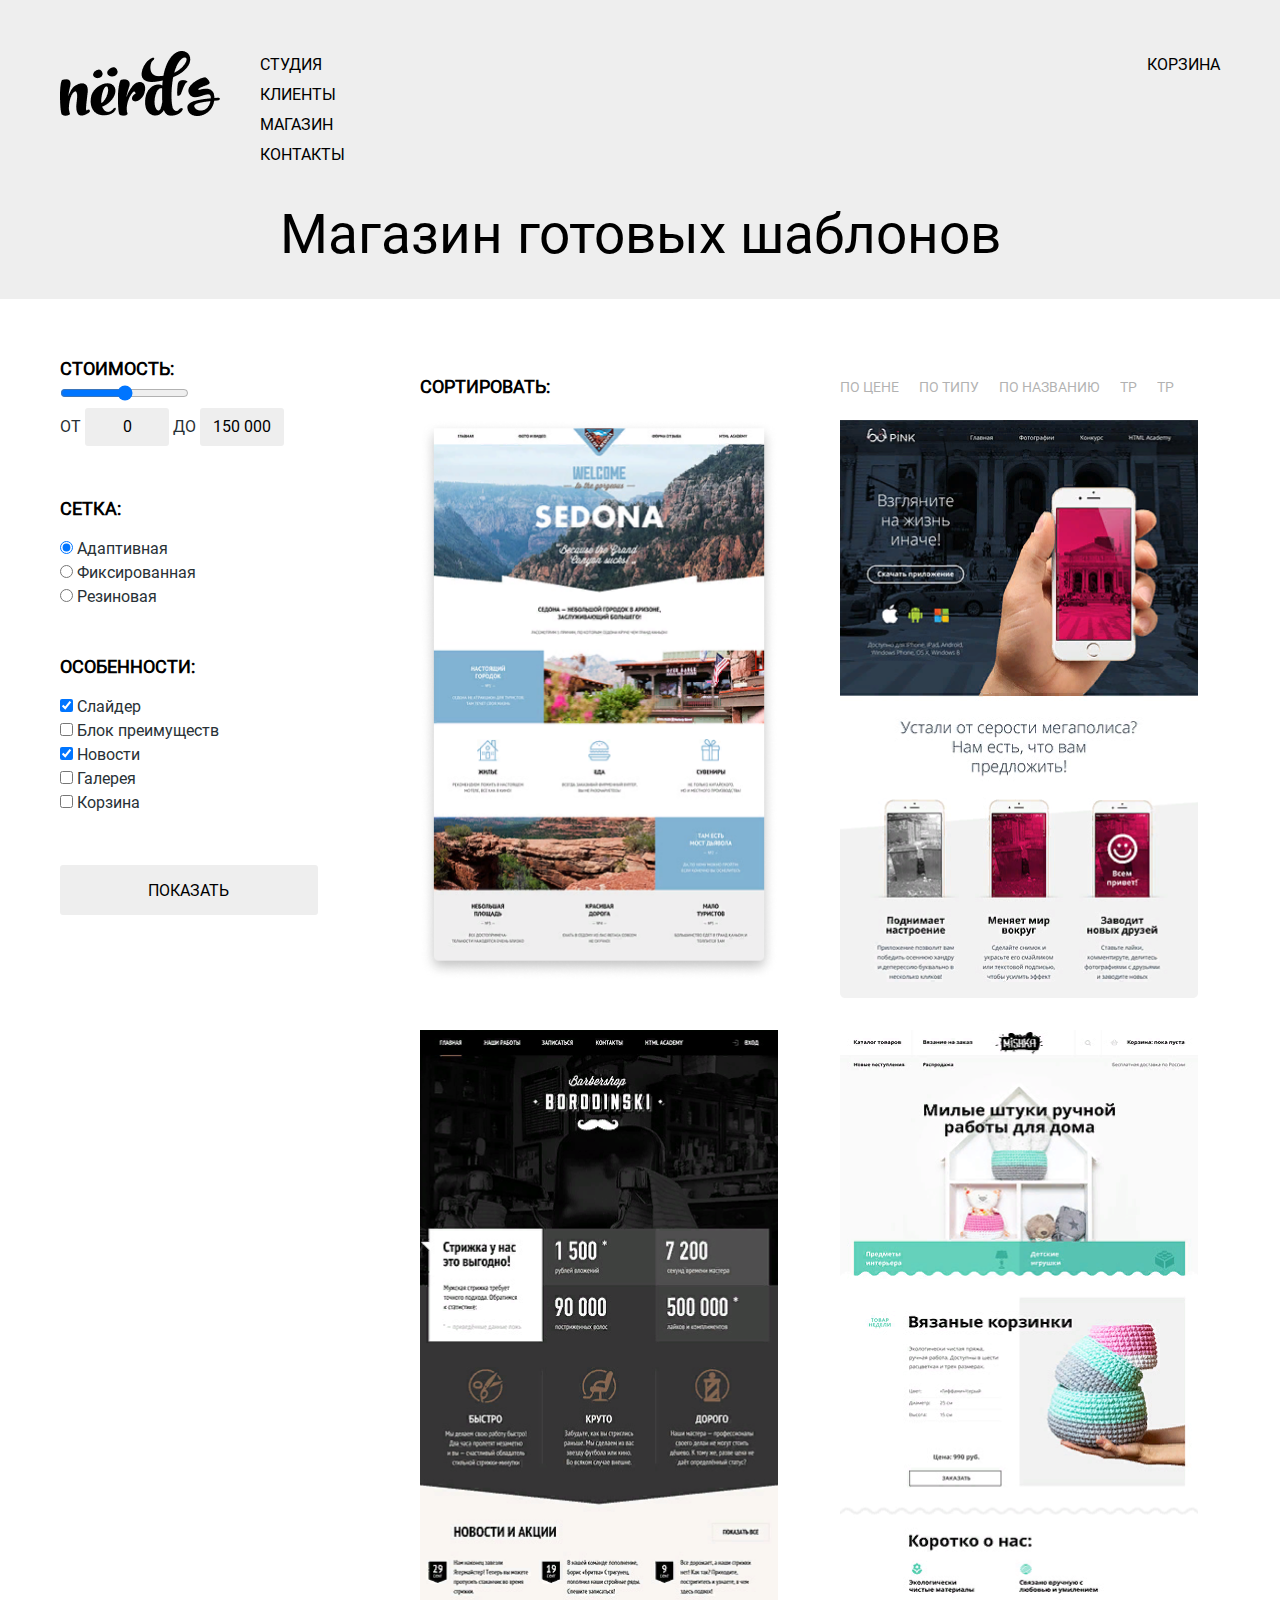
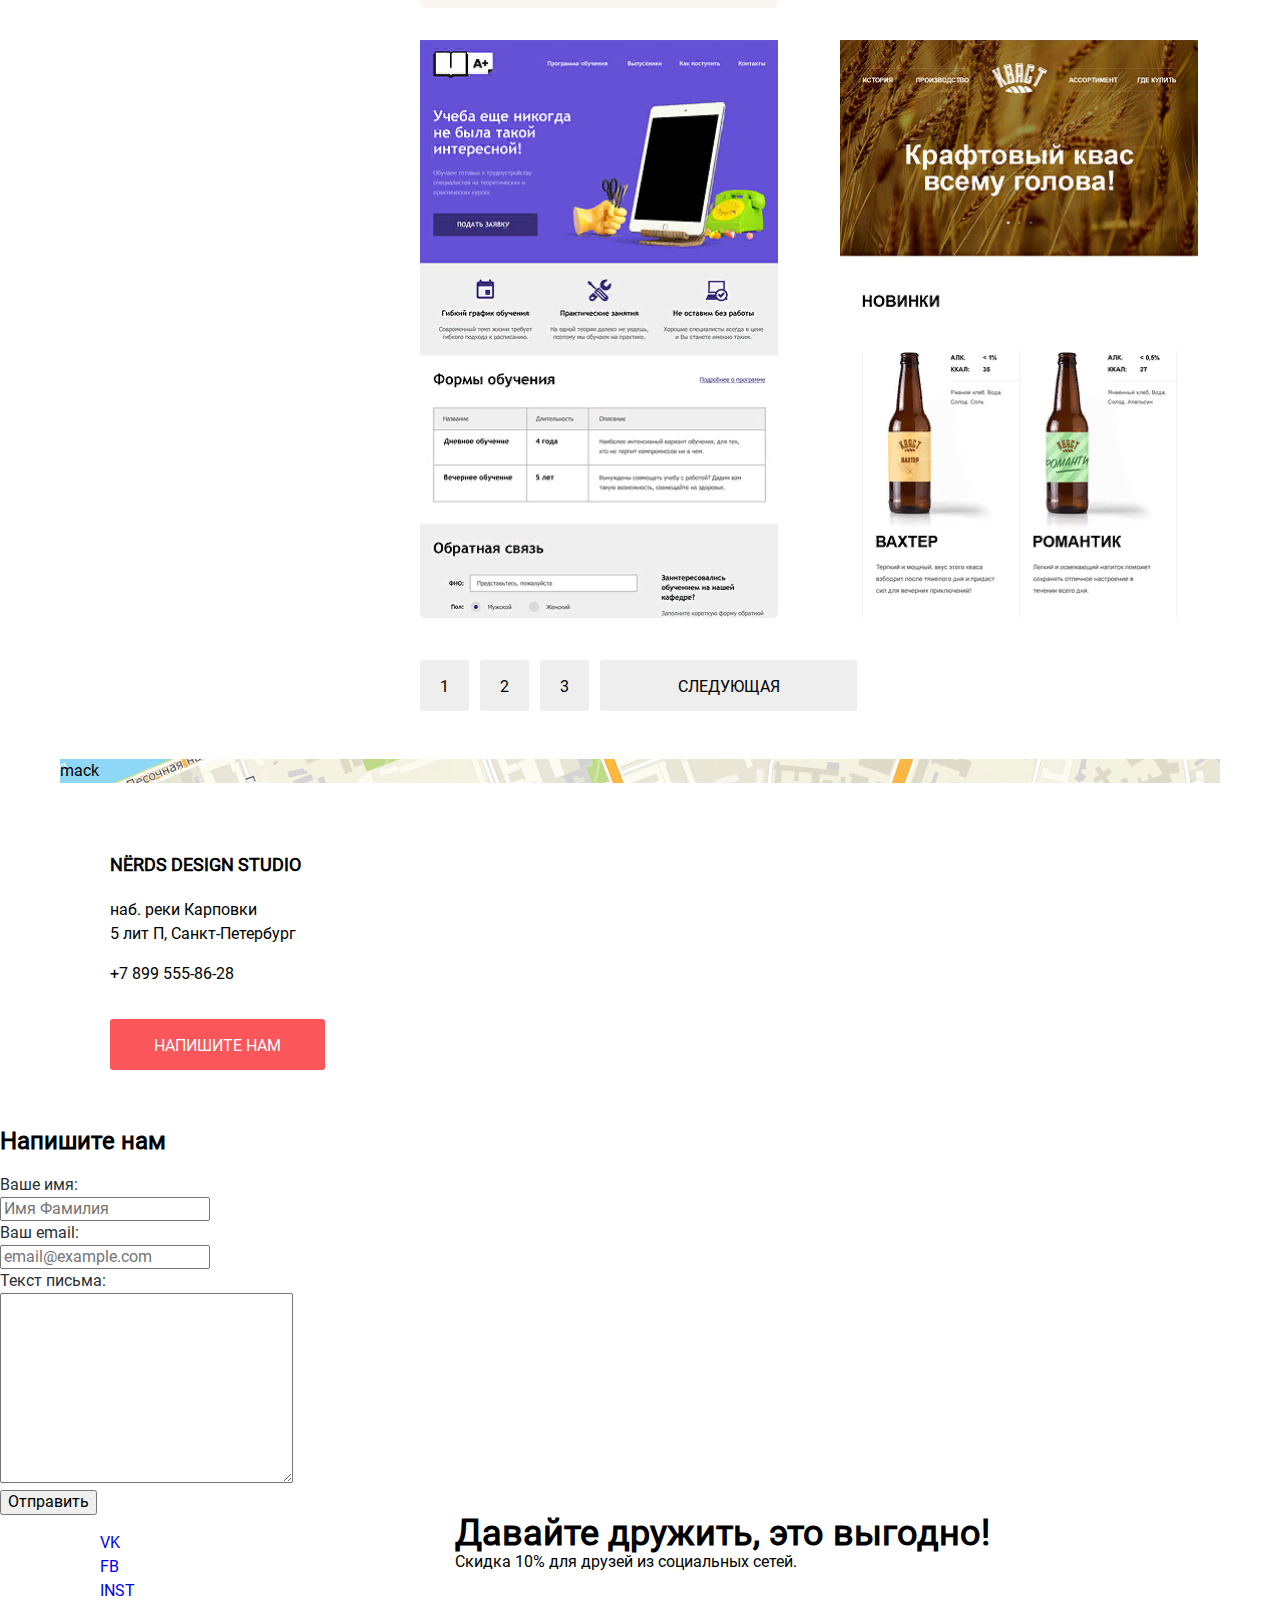
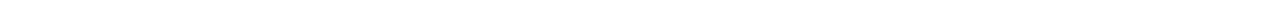
==== catalog.html @ 6ea9ccce "add grid layout" ====
<!DOCTYPE html>
<html lang="en">
<head>
    <meta charset="UTF-8">
    <link rel="shortcut icon" href="favicon.ico" type="image/x-icon">
    <meta http-equiv="X-UA-Compatible" content="IE=edge">
    <meta name="viewport" content="width=device-width, initial-scale=1.0">
    <link rel="stylesheet" href="normalize.css">
    <link rel="stylesheet" href="style.css">
    <title>Магазин готовых шаблонов</title>
</head>

<body>
  <header class="main-header">
    <div class="main-navigation-wrapper">
      <nav class="main-navigation">
        <div class="main-header-logo">
          <a href="#">
            <img src="img/main-logo.png" width="160" height="65" alt="Главный логотип">
          </a>
        </div>

        <ul class="site-navigation">
          <li><a href="#">Студия</a></li>
          <li><a href="#">Клиенты</a></li>
          <li><a href="catalog.html">Магазин</a></li>
          <li><a href="#">Контакты</a></li>
        </ul>
        <div class="cart">
          <a href="#">Корзина</a>
        </div>
      </nav>
    </div>
    <div class="page-header container">
      <h1>Магазин готовых шаблонов</h1>
    </div>
  </header>

  <main class="container">
    <div class="inner-page">
    <form class="main-filter" action="https://echo.htmlacademy.ru" method="post">
      <fieldset class="price-filter">
        <legend class="price-filter-header">Стоимость:</legend>
        <input type="range" name="price"
         min="0" max="150000"><br>
        <label class="min-price" for="min_price">
          От <input type="text" name="min_price" id="min_price" value="0">
        </label>
        <label class="max-price" for="max_price">
          До <input type="text" name="max_price" id="max_price" value="150 000">
        </label>
      </fieldset>

      <fieldset class="grid-filter">
        <legend>Сетка:</legend>
        <ul class="grid-list">
          <li class="grid-item">
            <label for="adaptive">
              <input type="radio" name="grid" id="adaptive" value="adaptive" checked>
              Адаптивная
            </label>
          </li>
          <li class="grid-item">
            <label for="fix">
              <input type="radio" name="grid" id="fix" value="fix">
              Фиксированная
            </label>
          </li>
          <li class="grid-item">
            <label for="response">
              <input type="radio" name="grid" id="response" value="response">
              Резиновая
            </label>
          </li>
        </ul>
      </fieldset>

      <fieldset class="features-filter">
        <legend>Особенности:</legend>
       <ul class="features-list">
          <li class="features-item">
            <label for="slider">
              <input type="checkbox" name="slider" id="slider" value="slider" checked>
              Слайдер
            </label>
          </li>
          <li class="features-item">
            <label for="preferences">
              <input type="checkbox" name="preferences" id="preferences" value="preferences">
              Блок преимуществ
            </label>
          </li>
          <li class="features-item">
            <label for="news">
              <input type="checkbox" name="news" id="news" value="news" checked>
              Новости
            </label>
          </li>
          <li class="features-item">
            <label for="gallery">
              <input type="checkbox" name="gallery" id="gallery" value="gallery">
              Галерея
            </label>
          </li>
          <li class="features-item">
            <label for="trash">
              <input type="checkbox" name="trash" id="trash" value="trash">
              Корзина
            </label>
          </li>
        </ul>
      </fieldset>
      <input  class="button button-grey submit" type="submit" value="Показать">
    </form>

    <section class="products">
      <h2 style="display: none;">Товары</h2>
      <div class="products-grid">
      <p class="products-sort-header">Сортировать:</p>
      <ul class="products-sort-list">
        <li class="products-sort-item">
          <a href="#">По цене</a>
        </li>
        <li class="products-sort-item">
          <a href="#">По типу</a>
        </li>
        <li class="products-sort-item">
          <a href="#">По названию</a>
        </li>
        <li class="products-sort-item">
          <a href="#">тр</a>
        </li>
        <li class="products-sort-item">
          <a href="#">тр</a>
        </li>
      </ul>
      </div>
      <ul class="products-list">
        <li class="products-item">
          <div class="modal-window">
            <a class="products-item-header" href="#">
              <h3>Sedona</h3>
            </a>
            <p class="products-item-description">Информационный сайт для туристов</p>
            <a class="button button-red button-buy" href="#">9 900 Р</a>
          </div>
          <img src="/img/sedona_card.png" width="360" height="580" alt="Шаблон Sedona">
        </li>
        <li class="products-item">
          <div class="modal-window">
            <a class="products-item-header" href="#">
              <h3>Pink app</h3>
            </a>
            <p class="products-item-description">Продуктовый лендинг приложения для iOS и Android</p>
            <a class="button button-red button-buy" href="#">9 900 Р</a>
          </div>
          <img src="/img/pink_logo.png" width="360" height="580" alt="Шаблон PinkApp">
        </li>
        <li class="products-item">
          <div class="modal-window">
            <a class="products-item-header" href="#">
              <h3>Barbershop</h3>
            </a>
            <p class="products-item-description">Сайт салона красоты. Для мужчин, да.</p>
            <a class="button button-red button-buy" href="#">9 900 Р</a>
          </div>
          <img src="/img/borodinsky_card.png" width="360" height="580" alt="Шаблон Барбершопа">
        </li>
        <li class="products-item">
          <div class="modal-window">
            <a class="products-item-header" href="#">
              <h3>Mishka</h3>
            </a>
            <p class="products-item-description">Интернет-магазин вязаных игрушек</p>
            <a class="button button-red button-buy" href="#">9 900 Р</a>
          </div>
          <img src="/img/mishka_card.png" width="360" height="580" alt="Шаблон Мишки">
        </li>
        <li class="products-item">
          <div class="modal-window">
            <a class="products-item-header" href="#">
              <h3>A plus</h3>
            </a>
            <p class="products-item-description">Лендинг курсов повышения квалификации</p>
            <a class="button button-red button-buy" href="#">9 900 Р</a>
          </div>
          <img src="/img/aplus_card.png" width="360" height="580" alt="Шаблон A plus">
        </li>
        <li class="products-item">
          <div class="modal-window">
            <a class="products-item-header" href="#">
              <h3>Кваст</h3>
            </a>
            <p class="products-item-description">Промо-сайт производителя крафтового кваса</p>
            <a class="button button-red button-buy" href="#">9 900 Р</a>
          </div>
          <img src="/img/kvast_card.png" width="360" height="580" alt="Шаблон магазина кваса">
        </li>
      </ul>
      <ul class="pagination">
        <li class="pagination-item"><a class="button button-grey button-pagination" href="#">1</a></li>
        <li class="pagination-item"><a class="button button-grey button-pagination" href="#">2</a></li>
        <li class="pagination-item"><a class="button button-grey button-pagination" href="#">3</a></li>
        <li class="pagination-item"><a class="button button-grey button-next" href="#">Следующая</a></li>
      </ul>
    </section>
  </div>

  <section class="map">
    mack
  </section>

  <section class="contacts">
    <h2 style="display: none;">Контакты</h2>
    <div class="contacts-wrapper">
      <p class="contacts-header">Nёrds design studio</p>
      <p>наб. реки Карповки<br>
         5 лит П, Санкт-Петербург</p>
      <a class="contacts-phone" href="tel:+78005558628">+7 899 555-86-28</a><br><br><br>
      <a class="button button-red" href="#">Напишите нам</a>
  </div>
  </section>

  </main>
  <section>
    <h2>Напишите нам</h2>
    <form action="">
      <label for="username">Ваше имя:<br>
        <input type="text" name="username" id="username" placeholder="Имя Фамилия">
      </label><br>
      <label for="username">Ваш email:<br>
        <input type="email" name="email" id="email" placeholder="email@example.com">
      </label><br>
      <label for="message">Текст письма:<br>
        <textarea name="message" id="message" cols="30" rows="10"></textarea>
      </label><br>
      <input type="submit" value="Отправить">
    </form>

  </section>
  <footer class="main-footer">
    <div class="container">
      <section class="social-media">
        <h2 style="display: none">сети</h2>
        <ul class="social-media-list">
          <li class="social-media-item"><a href="#">VK</a></li>
          <li class="social-media-item"><a href="#">FB</a></li>
          <li class="social-media-item"><a href="#">INST</a></li>
        </ul>
        <div class="cta-wrapper">
          <p class="cta-header">Давайте дружить, это выгодно!</p>
          <p class="cta-text">Скидка 10% для друзей из социальных сетей.</p>
        </div>
      </section>
    </div>
  </footer>
</body>

</html>
---- style.css ----
/*add fonts*/


@font-face {
  font-family: "Roboto";
  src:  local("Roboto"),
        url("fonts/roboto.woff2") format("woff2"),
        url("fonts/roboto.woff") format("woff");
  font-weight: 400;
  font-style: normal;
}
@font-face {
  font-family: "Roboto Medium";
  src:  local("Roboto Medium"),
        url("fonts/robotomedium.woff2") format("woff2"),
        url("fonts/robotomedium.woff") format("woff");
  font-weight: 500;
  font-style: normal;
}
@font-face {
  font-family: "Roboto Bold";
  src:  local("Roboto Bold"),
        url("fonts/robotobold.woff2") format("woff2"),
        url("fonts/robotobold.woff") format("woff");
  font-weight: 700;
  font-style: normal;
}
/*add main colors*/
:root {
  --soft-red:#FB565A;
  --soft-red-dark: #E74246;
  --soft-red-darknest: #D7373B;
  --light-gray:#EEEEEE;
  --light-gray-dark: #DFDFDF;
  --light-gray-darknest: #D5D5D5;
  --lime-green:#00CA74;
  --lime-green-dark:#00BC6C;
  --lime-green-darknest: #00AA62;
  --soft-yellow:#EFC849;
  --soft-yellow-dark:#EAB534;
  --soft-yellow-darknest:#E5A722;
  --black: #000000;
  --white: #FFFFFF;
  --lead-grey: #666666;
  --graylish-blue: #283136;
}
html{
  height: 100%;
}
body {
  min-width: 1240px;
  margin: 0;
  padding: 0;
  font-family: "Roboto", "Arial", sans-serif;
  font-size: 16px;
  font-weight: 400;
  line-height: 24px;
  min-height: 100%;
  display: grid;
  grid-template-rows: min-content 1fr min-content;
  align-content: start;
}
img {
  max-width: 100%;
  height: auto;
}
a {
  text-decoration: none;
  text-align: center;
  text-transform: uppercase;
}
.main-navigation{
  font-size: 16px;
  line-height: 30px;
  color: black;
  background-color: var(--light-gray);
}
.site-navigation,
.partners-list,
.social-media-list {
  list-style: none;
}
.site-navigation a,
.cart a,
.products-sort-item a {
  color:var(--black);
}
.site-navigation a:hover,
.cart a:hover,
.site-navigation a:focus,
.cart a:focus {
  color:var(--soft-red);
}
.site-navigation a:active,
.cart a:active{
  color:var(--black);
  opacity: 0.3;
}
.slider {
  background-color: var(--light-gray);
}
.slider-item-header{
  font-weight: 500;
  font-size: 55px;
  line-height: 55px;
  margin-top:78px;
}
.slider-item:first-child{
  background: url("img/slider1_back.png") no-repeat 100%;

}
.slider-item:nth-child(2){
  background: url("img/slider2_back.png") no-repeat 100%;
}
.slider-item:last-child{
  background: url("img/slider3_back.png") no-repeat 100%;
}
li{
  list-style: none;
}
.advantages-item-header{
  font-size: 24px;
  line-height: 30px;
  font-weight: 700;
  margin-top: 171px;
  margin-bottom: 16px;
  text-transform: uppercase;
}
.advantages-item-description{
  margin-bottom: 46px;
}

.button{
 padding: 17px 40px 15px 39px;
 border-radius: 3px;
}
.button-position{
  vertical-align: bottom;
}
.button-red,
.button-yellow,
.button-green{
  color:var(--white);
}
.button-grey{
  color:var(--black);
  background-color: var(--light-gray);
}
.button-green{
  background-color: var(--lime-green);
}
.button-red{
  background-color: var(--soft-red);
}
.button-pagination{
  padding: 17px 20px 15px 20px;
}
.button-pagination:hover{
  background-color: var(--light-gray-dark);
}
.pagination a:active{
  background-color: var(--light-gray-darknest);
  box-shadow: inset 0px 3px 0px rgba(0, 1, 1, 0.1);
  opacity: 0.3;
}

.button-next{
  padding: 17px 77px 15px 78px;
}
.button-buy{
  padding: 17px 72px 15px 72px;
}
.contacts .button-red{
  background-color: var(--soft-red);
  padding: 17px 44px 15px 44px;
}
.button-yellow{
  background-color: var(--soft-yellow);
}

.advantages-item:first-child{
  background: url("img/illustration-1\ 1.png") no-repeat;

}
.advantages-item:nth-child(2){
  background: url("img/illustration-2\ 1.png") no-repeat;
}
.advantages-item:last-child{
  background: url("img/illustration-3\ 1.png") no-repeat;
}
.services{
  grid-column: 1/3;
}
.services-header{
  font-size: 45px;
  line-height: 45px;
}

.services-subheader,
.statistic-header{
  text-transform: uppercase;
  font-weight: 700;
}
.statistic-header{
  margin-bottom: 31px;
}
.statistic{
  background: url("img/nerds_logo.png") no-repeat;
}


.index-columns{
  display: grid;
  grid-template-columns: repeat(3, 1fr);
  margin-bottom: 73px;
  column-gap: 20px;
}
.partners{
  margin-bottom: 84px;
}
.partners-list{
  display: grid;
  grid-template-columns: repeat(4, 1fr);
  gap: 40px;
  margin:0;
  padding: 0;
}
.partners-item{
  justify-self: center;
  opacity: 0.2;
  height: 100px;
}
.partners-item:hover{
  opacity: 1;
}
.partners-item:active{
  opacity: 0.1;
}
.partners-item:first-child{
  margin-top: 63px;
}
.partners-item:nth-child(2){
  margin-top: 46px;
}
.partners-item:nth-child(3){
  margin-top: 65px;
}
.partners-item:nth-child(4){
  margin-top: 52px;
}

.statistic table{
  border-collapse: collapse;
  margin-top: 245px;
}
.statistic-numbers{
  font-size: 45px;
  line-height: 64px;
  font-weight: 700;
}
.statistic-numbers sup{
  font-size: 26px;
  line-height: 40px;
}
.statistic-description{
  line-height: 18px;
}
.contacts-header{
  font-size: 18px;
  font-weight: 700;
  line-height: 30px;
  text-transform: uppercase;
  padding-top: 49px;
}
.cta-header{
  font-weight: 700;
  font-size: 36px;
  line-height: 36px;
}
.cta-text{
  line-height: 22px;
}
.map{
  background: url("img/map.png") no-repeat;
}
.page-header{
  margin-bottom: 108px;
}
.page-header h1{
  text-align: center;
  font-size: 55px;
  font-weight: 500;
  line-height: 55px;
  background-color: var(--light-gray);
}
legend,
.products-sort-header{
  font-size: 18px;
  line-height: 30px;
  text-transform: uppercase;
  font-weight: 700;
}

.products-sort-item{
  font-size: 14px;
  line-height: 18px;
  margin-right: 20px;
  opacity: 0.3;
}
.products-sort-item:hover{
  opacity: 0.6;
}
.products-sort-item:active{
  opacity: 1;
}
.products-item-header h3{
  font-size: 18px;
  font-weight: 700;
  line-height: 30px;
  color:var(--black)
}
.products-item-description{
  font-size: 16px;
  line-height: 18px;
  color: var(--lead-grey);
}
.modal-window{
  background-color: var(--light-gray);
  text-align: center;
  display: none;
}
label{
  font-size: 16px;
  line-height: 20px;
  color: var(--graylish-blue);
}
fieldset{
  border: none;
  margin:0;
  padding:0;
}

.min-price,
.max-price{
  text-transform: uppercase;
  line-height: 22px;
  color: var(--graylish-blue);
}
.main-filter ul{
  padding: 0;
  margin: 0;
  padding-top:13px;
}
.main-filter input[type="text"]{
  border: none;
  background-color: var(--light-gray);
  text-align: center;
  width: 80px;
  padding-bottom: 10px;
  padding-top: 10px;
  border-radius: 3px;
}
.submit{
  border: none;
  padding: 17px 89px 15px 88px;
  text-transform: uppercase;
  cursor: pointer;
}
.submit:hover{
  background-color: var(--light-gray-dark);
}
.submit:active{
  background-color: var(--light-gray-darknest);
  box-shadow: inset 0px 3px 0px rgba(0, 1, 1, 0.1);
  opacity: 0.3;
}
.price-filter{
  margin-bottom: 48px;
}
.grid-filter{
  margin-bottom: 43px;
}
.features-filter{
  margin-bottom: 50px;
}
.site-navigation{
  margin:0;
  padding:0;
}
.main-navigation{
  display: grid;
  grid-template-columns: 160px 2fr min-content;
  column-gap: 40px;

}
.main-navigation-wrapper{
  width: 1160px;
  margin: 0 auto;
  margin-top:50px;
}
.main-header{
  background-color: var(--light-gray);
}
.container{
  width: 1160px;
  margin: 0 auto;
}
.slider{

  border: 5px solid black;

}
.slider-item{
  min-height: 431px;
}
.advantages{
  margin-top:80px;
  min-height: 347px;
  width: 1100px;
  margin-bottom: 121px;
}

.advantages-list{
  margin:0;
  padding:0;
  display: grid;
  grid-template-columns: repeat(3, 1fr);
  column-gap: 100px;
}
.social-media{
  display: grid;
  grid-template-columns: 1fr 3fr;
  column-gap:140px ;
}
.cta-wrapper p{
  padding: 0;
  margin:0;
}
.contacts{
  width: 319px;
  min-height: 308px;
  background-color: var(--white);
}
.contacts-wrapper{
  width: 220px;
  margin:0 auto;
}
.contacts-phone{
  text-decoration: none;
  color: var(--black);
}
.slider-bg{
  background-color: var(--light-gray);
}
.inner-page{
  display: grid;
  grid-template-columns: 260px repeat(2, 1fr);
  column-gap: 100px;
  margin-top: 55px;
}
.products-grid{
  display: grid;
  grid-template-columns:repeat(2, 1fr);
  column-gap: 40px;

}
.products{
  grid-column: 2/4;
}
.products-item{
  width: 358px;
  height: 580px;
  margin: 0;
  padding:0;
}
.products-list,
.products-sort-list{
  margin:0;
  padding: 0;
}
.products-list{
  display: grid;
  grid-template-columns: repeat(2, 1fr);
  column-gap: 40px;
  row-gap: 30px;
}

.products-sort-list{
  display: flex;
  align-items: center;
  flex-wrap: wrap;

}
.modal-window{
  min-height: 231px;
  text-align: center;
}
.pagination{
  display: flex;
  margin-top: 55px;
  margin-bottom: 60px;
  padding: 0;
}
.pagination-item{
  margin-right: 11px;
}
.products-item-header h3{
  padding-top: 26px;
  margin-bottom: 12px;
  margin-top: 0;
}
.products-item-description{
  margin: 0;
  padding-bottom: 32px;
}
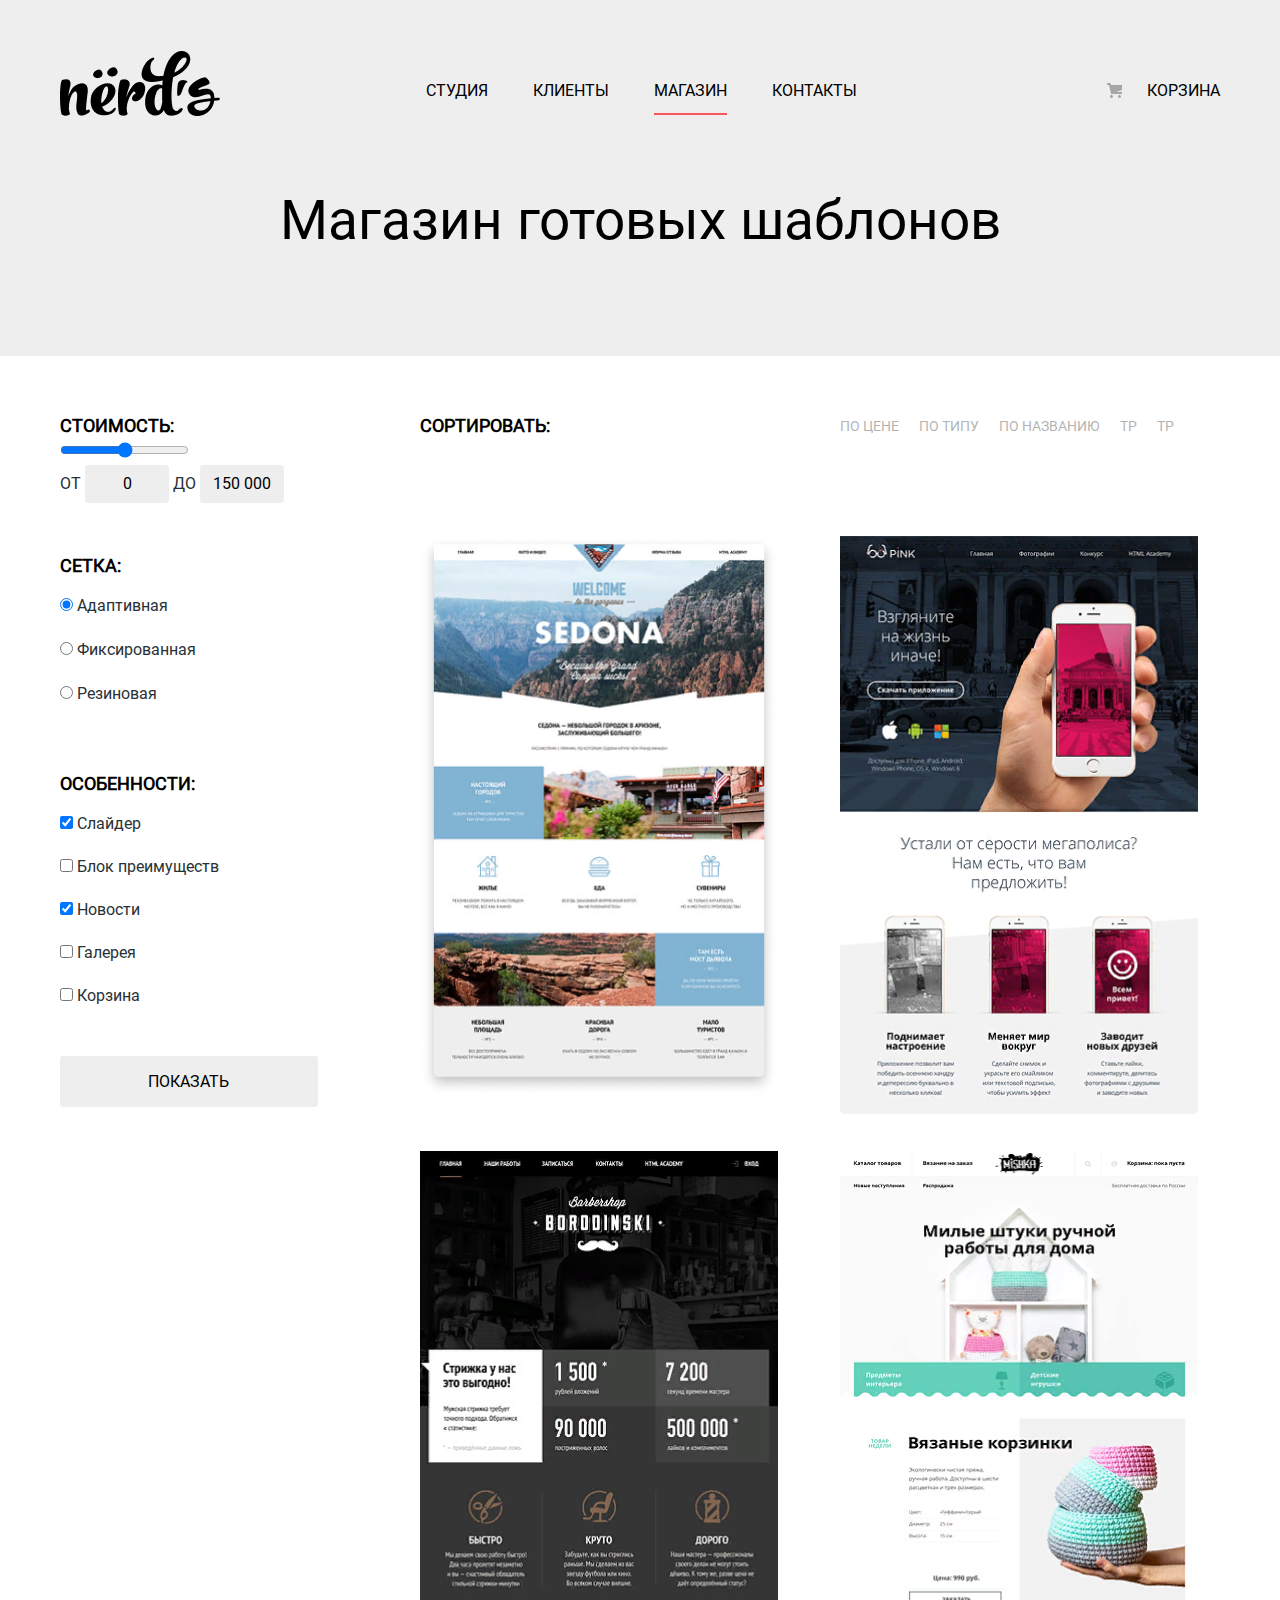
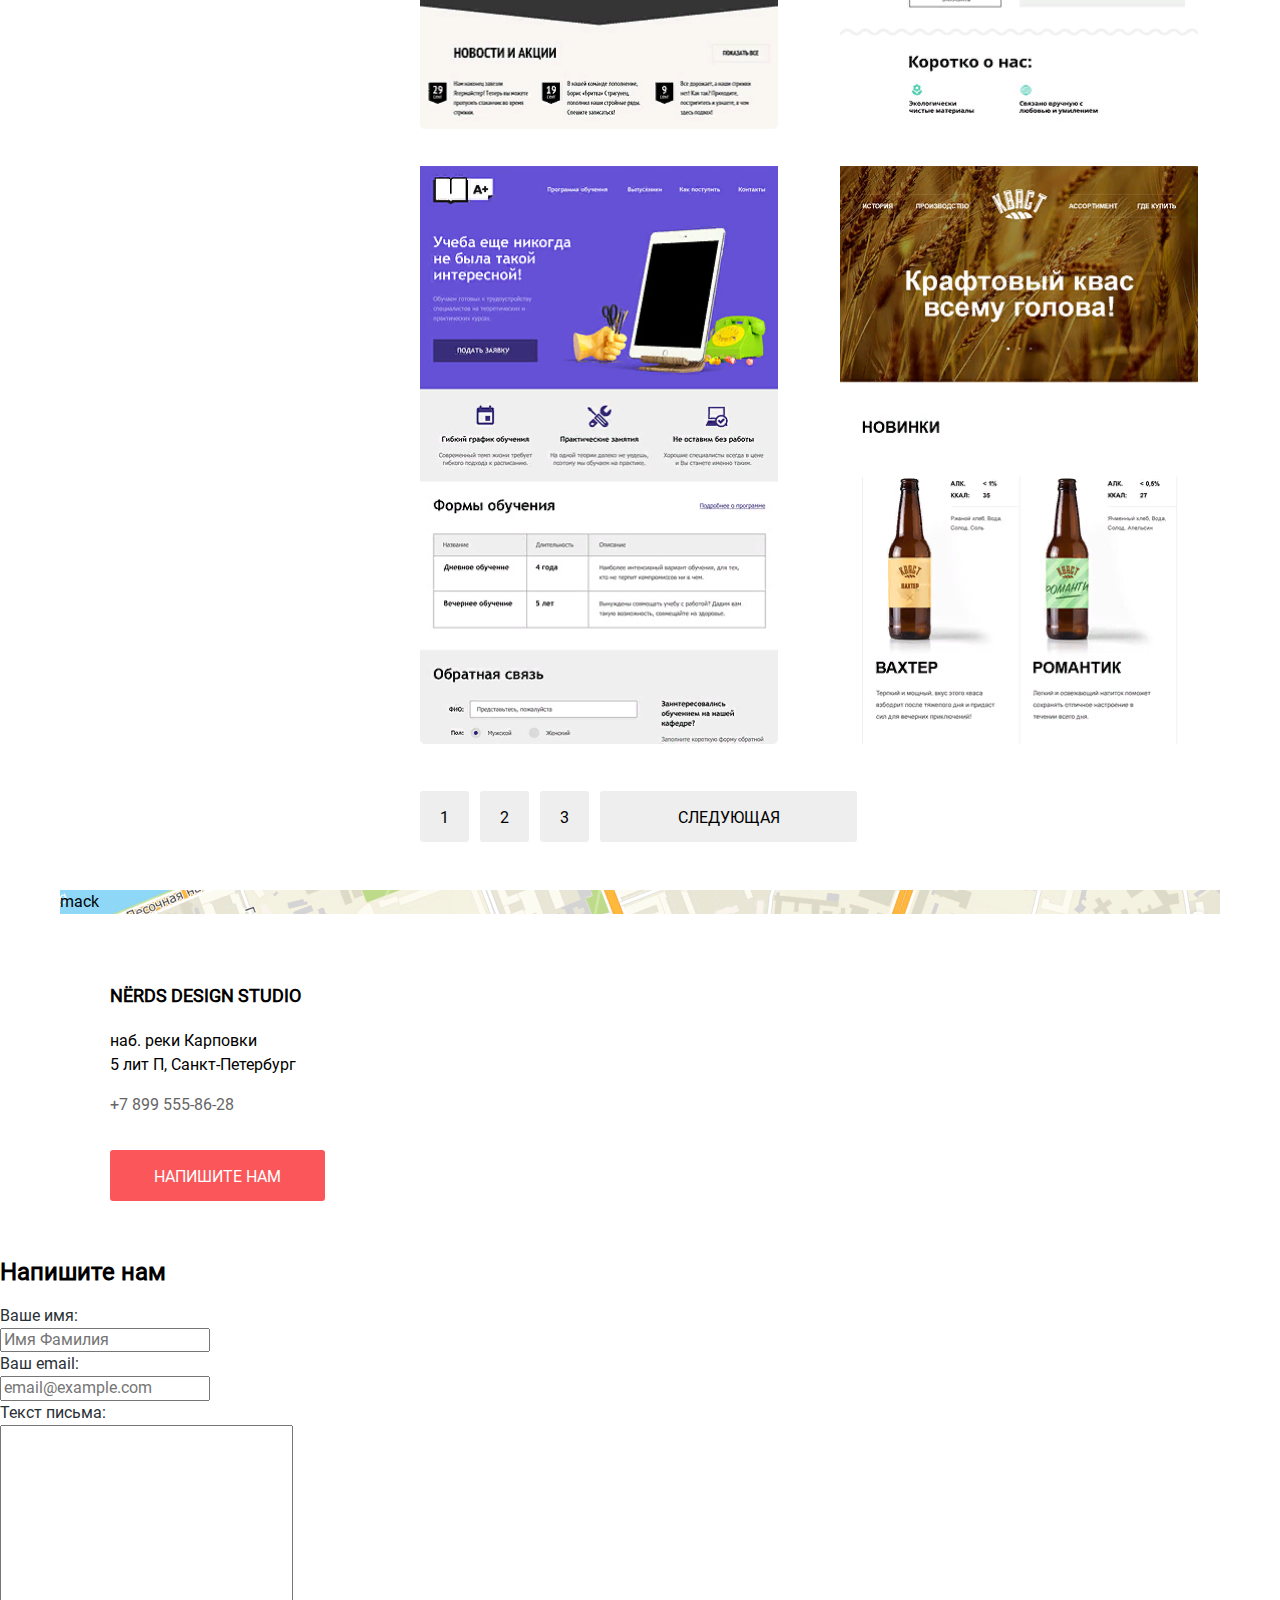
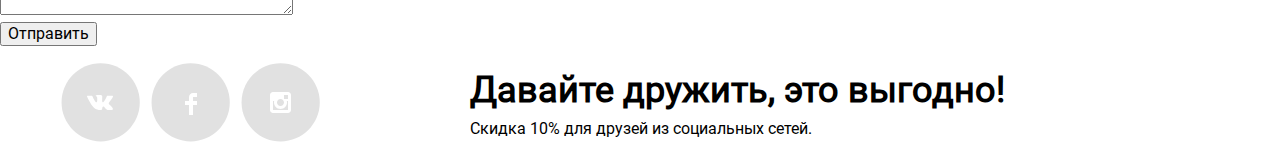
==== commit b9af399f: "j//" ====
--- a/catalog.html
+++ b/catalog.html
@@ -12,29 +12,28 @@
 
 <body>
   <header class="main-header">
-    <div class="main-navigation-wrapper">
-      <nav class="main-navigation">
-        <div class="main-header-logo">
-          <a href="#">
-            <img src="img/main-logo.png" width="160" height="65" alt="Главный логотип">
-          </a>
-        </div>
-
-        <ul class="site-navigation">
-          <li><a href="#">Студия</a></li>
-          <li><a href="#">Клиенты</a></li>
-          <li><a href="catalog.html">Магазин</a></li>
-          <li><a href="#">Контакты</a></li>
-        </ul>
-        <div class="cart">
-          <a href="#">Корзина</a>
-        </div>
-      </nav>
-    </div>
-    <div class="page-header container">
-      <h1>Магазин готовых шаблонов</h1>
-    </div>
-  </header>
+      <div class="main-navigation-wrapper container">
+        <nav class="main-navigation">
+          <div class="main-header-logo">
+            <a href="index.html">
+              <img src="img/main-logo.png" width="160" height="65" alt="Главный логотип">
+            </a>
+          </div>
+          <ul class="site-navigation">
+            <li class="site-navigation-item"><a href="#">Студия</a></li>
+            <li class="site-navigation-item"><a href="#">Клиенты</a></li>
+            <li class="site-navigation-item active"><a href="catalog.html">Магазин</a></li>
+            <li class="site-navigation-item"><a href="#">Контакты</a></li>
+          </ul>
+          <div class="cart">
+            <a href="#">Корзина</a>
+          </div>
+        </nav>
+      </div>
+      <div class="page-header container">
+        <h1>Магазин готовых шаблонов</h1>
+      </div>
+    </header>
 
   <main class="container">
     <div class="inner-page">
@@ -114,7 +113,7 @@
     </form>
 
     <section class="products">
-      <h2 style="display: none;">Товары</h2>
+      <h2 class="visually-hidden">Товары</h2>
       <div class="products-grid">
       <p class="products-sort-header">Сортировать:</p>
       <ul class="products-sort-list">
@@ -241,11 +240,32 @@
   <footer class="main-footer">
     <div class="container">
       <section class="social-media">
-        <h2 style="display: none">сети</h2>
+        <h2 class="visually-hidden">Социальные сети</h2>
         <ul class="social-media-list">
-          <li class="social-media-item"><a href="#">VK</a></li>
-          <li class="social-media-item"><a href="#">FB</a></li>
-          <li class="social-media-item"><a href="#">INST</a></li>
+          <li class="social-media-item">
+            <a href="#">
+              <svg  class="svg" width="81" height="81" viewBox="0 0 81 81" fill="none" xmlns="http://www.w3.org/2000/svg">
+                <path class="svg-bg" fill-rule="evenodd" clip-rule="evenodd" d="M40.6616 1.2116C62.2692 1.2116 79.7856 18.7282 79.7856 40.336C79.7856 61.9432 62.2692 79.4597 40.6616 79.4597C19.0541 79.4597 1.53754 61.9432 1.53754 40.336C1.53754 18.7282 19.0541 1.2116 40.6616 1.2116Z" fill="#E1E1E1"/>
+                <path class="svg-logo" d="M43.138 44.51C44.094 44.201 45.318 46.55 46.621 47.449C47.599 48.13 48.348 47.983 48.348 47.983L51.821 47.933C51.821 47.933 53.636 47.821 52.778 46.379C52.707 46.259 52.275 45.31 50.193 43.357C48.016 41.314 48.311 41.645 50.932 38.113C52.529 35.96 53.168 34.645 52.968 34.085C52.776 33.546 51.603 33.686 51.603 33.686L47.69 33.713C47.309 33.714 46.986 33.832 46.839 34.228C46.836 34.232 46.218 35.894 45.394 37.307C43.653 40.296 42.958 40.455 42.67 40.268C42.009 39.835 42.176 38.531 42.176 37.604C42.176 34.707 42.608 33.499 41.33 33.187C40.903 33.083 40.591 33.015 39.502 33.005C38.11 32.984 36.928 33.005 36.258 33.334C35.813 33.557 35.472 34.046 35.679 34.074C35.939 34.109 36.522 34.234 36.834 34.66C37.235 35.212 37.223 36.449 37.223 36.449C37.223 36.449 37.452 39.86 36.683 40.283C36.155 40.573 35.433 39.981 33.88 37.267C33.087 35.879 32.488 34.345 32.488 34.345C32.488 34.345 32.372 34.06 32.162 33.904C31.912 33.719 31.562 33.66 31.562 33.66L27.848 33.684C27.848 33.684 27.29 33.7 27.085 33.946C26.903 34.164 27.07 34.614 27.07 34.614C27.07 34.614 29.979 41.495 33.273 44.961C36.293 48.143 39.725 47.932 39.725 47.932H41.28C41.28 47.932 41.749 47.878 41.989 47.62C42.213 47.38 42.203 46.929 42.203 46.929C42.203 46.929 42.172 44.82 43.138 44.51Z" fill="white"/>
+              </svg>
+            </a>
+          </li>
+          <li class="social-media-item">
+            <a href="#">
+              <svg class="svg" width="81" height="81" viewBox="0 0 81 81" fill="none" xmlns="http://www.w3.org/2000/svg">
+                <path class="svg-bg" fill-rule="evenodd" clip-rule="evenodd" d="M40.6617 1.2116C62.2692 1.2116 79.7856 18.7282 79.7856 40.336C79.7856 61.9432 62.2692 79.4597 40.6617 79.4597C19.054 79.4597 1.53754 61.9432 1.53754 40.336C1.53754 18.7282 19.054 1.2116 40.6617 1.2116Z" fill="#E1E1E1"/>
+                <path class="svg-logo" d="M47 35V31H43C40.7909 31 39 32.7909 39 35V39H35V43H39V53H43V43H47V39H43V35H47Z" fill="white"/>
+              </svg>
+            </a>
+        </li>
+          <li class="social-media-item">
+            <a href="#">
+              <svg class="svg" width="81" height="81" viewBox="0 0 81 81" fill="none" xmlns="http://www.w3.org/2000/svg">
+                <path class="svg-bg" fill-rule="evenodd" clip-rule="evenodd" d="M40.6617 1.2116C62.2692 1.2116 79.7856 18.7282 79.7856 40.336C79.7856 61.9432 62.2692 79.4597 40.6617 79.4597C19.054 79.4597 1.53754 61.9432 1.53754 40.336C1.53754 18.7282 19.054 1.2116 40.6617 1.2116Z" fill="#E1E1E1"/>
+                <path class="svg-logo" fill-rule="evenodd" clip-rule="evenodd" d="M33 30H48C49.65 30 51 31.35 51 33V48C51 49.65 49.65 51 48 51H33C31.35 51 30 49.65 30 48V33C30 31.35 31.35 30 33 30ZM44 40.5C44 38.57 42.43 37 40.5 37C38.57 37 37 38.57 37 40.5C37 42.43 38.57 44 40.5 44C42.43 44 44 42.43 44 40.5ZM33 48V39H34.181C34.0626 39.4913 34.0019 39.9947 34 40.5C34 44.0899 36.9101 47 40.5 47C44.0899 47 47 44.0899 47 40.5C46.9986 39.9946 46.9379 39.4912 46.819 39H48V48H33ZM44 37H48V33H44V37Z" fill="white"/>
+              </svg>
+            </a>
+          </li>
         </ul>
         <div class="cta-wrapper">
           <p class="cta-header">Давайте дружить, это выгодно!</p>
--- a/style.css
+++ b/style.css
@@ -30,6 +30,7 @@
   --soft-red:#FB565A;
   --soft-red-dark: #E74246;
   --soft-red-darknest: #D7373B;
+  --light-gray-submit: #949694;
   --light-gray:#EEEEEE;
   --light-gray-dark: #DFDFDF;
   --light-gray-darknest: #D5D5D5;
@@ -72,6 +73,7 @@
 .main-navigation{
   font-size: 16px;
   line-height: 30px;
+  font-weight: 500;
   color: black;
   background-color: var(--light-gray);
 }
@@ -80,21 +82,32 @@
 .social-media-list {
   list-style: none;
 }
+.cart{
+  margin-top: 26px;
+}
+.site-navigation-item{
+  margin-right: 45px;
+}
+.site-navigation-item a:hover,
+.cart a:hover{
+  color: var(--soft-red);
+}
+.site-navigation-item a:active,
+.cart a:active{
+  color: var(--black);
+  opacity: 0.3;
+}
+.cart a{
+  padding-left: 40px;
+  background: url(/img/cart-icon.svg) no-repeat left center;
+}
+.active{
+  border-bottom: 2px solid var(--soft-red);
+}
 .site-navigation a,
 .cart a,
 .products-sort-item a {
   color:var(--black);
-}
-.site-navigation a:hover,
-.cart a:hover,
-.site-navigation a:focus,
-.cart a:focus {
-  color:var(--soft-red);
-}
-.site-navigation a:active,
-.cart a:active{
-  color:var(--black);
-  opacity: 0.3;
 }
 .slider {
   background-color: var(--light-gray);
@@ -104,6 +117,10 @@
   font-size: 55px;
   line-height: 55px;
   margin-top:78px;
+  margin-bottom:25px;
+}
+.slider-item-description{
+  margin-bottom: 55px;
 }
 .slider-item:first-child{
   background: url("img/slider1_back.png") no-repeat 100%;
@@ -127,7 +144,7 @@
   text-transform: uppercase;
 }
 .advantages-item-description{
-  margin-bottom: 46px;
+  margin-bottom: 49px;
 }
 
 .button{
@@ -142,15 +159,49 @@
 .button-green{
   color:var(--white);
 }
+.button-yellow{
+  background-color: var(--soft-yellow);
+}
+.button-yellow:hover{
+  background-color: var(--soft-yellow-dark);
+}
+.button-yellow:active{
+  background-color: var(--soft-yellow-darknest);
+  box-shadow: inset 0px 3px 0px rgba(0, 1, 1, 0.1);
+}
+.button-green{
+  background-color: var(--lime-green);
+}
+.button-green:hover{
+  background-color: var(--lime-green-dark);
+}
+.button-green:active{
+  background-color: var(--lime-green-darknest);
+  box-shadow: inset 0px 3px 0px rgba(0, 1, 1, 0.1);
+}
+.button-red{
+  background-color: var(--soft-red);
+}
+.button-red:hover{
+  background-color: var(--soft-red-dark);
+}
+.button-red:active{
+  background-color: var(--soft-red-darknest);
+  box-shadow: inset 0px 3px 0px rgba(0, 1, 1, 0.1);
+}
 .button-grey{
   color:var(--black);
   background-color: var(--light-gray);
 }
-.button-green{
-  background-color: var(--lime-green);
-}
-.button-red{
-  background-color: var(--soft-red);
+.button-grey:hover{
+  background-color: var(--light-gray-dark);
+}
+.button-grey:active{
+  background-color: var(--light-gray-darknest);
+  box-shadow: inset 0px 3px 0px rgba(0, 1, 1, 0.1);
+}
+.button:active .button-text{
+  opacity: 0.3;
 }
 .button-pagination{
   padding: 17px 20px 15px 20px;
@@ -163,7 +214,6 @@
   box-shadow: inset 0px 3px 0px rgba(0, 1, 1, 0.1);
   opacity: 0.3;
 }
-
 .button-next{
   padding: 17px 77px 15px 78px;
 }
@@ -174,10 +224,6 @@
   background-color: var(--soft-red);
   padding: 17px 44px 15px 44px;
 }
-.button-yellow{
-  background-color: var(--soft-yellow);
-}
-
 .advantages-item:first-child{
   background: url("img/illustration-1\ 1.png") no-repeat;
 
@@ -190,10 +236,15 @@
 }
 .services{
   grid-column: 1/3;
+}
+.services-item{
+  margin-bottom: 35px;
 }
 .services-header{
   font-size: 45px;
   line-height: 45px;
+  margin-top: 34px;
+  margin-bottom: 32px;
 }
 
 .services-subheader,
@@ -201,14 +252,16 @@
   text-transform: uppercase;
   font-weight: 700;
 }
+.services-subheader{
+  margin-top: 40px;
+  margin-bottom: 23px;
+}
 .statistic-header{
   margin-bottom: 31px;
 }
 .statistic{
   background: url("img/nerds_logo.png") no-repeat;
 }
-
-
 .index-columns{
   display: grid;
   grid-template-columns: repeat(3, 1fr);
@@ -216,7 +269,7 @@
   column-gap: 20px;
 }
 .partners{
-  margin-bottom: 84px;
+  margin-bottom: 80px;
 }
 .partners-list{
   display: grid;
@@ -257,6 +310,7 @@
   font-size: 45px;
   line-height: 64px;
   font-weight: 700;
+  padding-bottom: 10px;
 }
 .statistic-numbers sup{
   font-size: 26px;
@@ -264,6 +318,7 @@
 }
 .statistic-description{
   line-height: 18px;
+  color: var(--graylish-blue);
 }
 .contacts-header{
   font-size: 18px;
@@ -272,13 +327,26 @@
   text-transform: uppercase;
   padding-top: 49px;
 }
+.contacts-area{
+  color: var(--lead-grey);
+}
+.visually-hidden {
+  position: absolute;
+  clip: rect(0 0 0 0);
+  width: 1px;
+  height: 1px;
+  margin: -1px;
+}
 .cta-header{
   font-weight: 700;
   font-size: 36px;
   line-height: 36px;
+  margin: 0;
+  margin-bottom: 10px;
 }
 .cta-text{
   line-height: 22px;
+  margin: 0;
 }
 .map{
   background: url("img/map.png") no-repeat;
@@ -291,6 +359,8 @@
   font-size: 55px;
   font-weight: 500;
   line-height: 55px;
+  margin-top: 78px;
+  margin-bottom: 108px;
   background-color: var(--light-gray);
 }
 legend,
@@ -299,6 +369,8 @@
   line-height: 30px;
   text-transform: uppercase;
   font-weight: 700;
+  margin:0;
+  padding:0;
 }
 
 .products-sort-item{
@@ -339,6 +411,9 @@
   margin:0;
   padding:0;
 }
+.grid-item{
+  margin-bottom: 20px;
+}
 
 .min-price,
 .max-price{
@@ -372,8 +447,9 @@
 .submit:active{
   background-color: var(--light-gray-darknest);
   box-shadow: inset 0px 3px 0px rgba(0, 1, 1, 0.1);
-  opacity: 0.3;
-}
+  color: var(--light-gray-submit);
+}
+
 .price-filter{
   margin-bottom: 48px;
 }
@@ -381,34 +457,42 @@
   margin-bottom: 43px;
 }
 .features-filter{
-  margin-bottom: 50px;
+  margin-bottom: 29px;
+}
+.features-item{
+  margin-bottom: 19px;
 }
 .site-navigation{
+  display: flex;
+  flex-wrap: wrap;
+  justify-content: center;
   margin:0;
   padding:0;
+  margin-top: 26px;
 }
 .main-navigation{
   display: grid;
-  grid-template-columns: 160px 2fr min-content;
+  grid-template-columns: 160px 1fr min-content;
   column-gap: 40px;
-
-}
-.main-navigation-wrapper{
-  width: 1160px;
-  margin: 0 auto;
-  margin-top:50px;
-}
-.main-header{
-  background-color: var(--light-gray);
-}
+}
+
 .container{
   width: 1160px;
   margin: 0 auto;
 }
+.main-navigation-wrapper{
+  margin-top:50px;
+}
+.main-header-logo{
+  width: 160px;
+  height: 65px;
+}
+.main-header{
+  background-color: var(--light-gray);
+}
+
 .slider{
-
   border: 5px solid black;
-
 }
 .slider-item{
   min-height: 431px;
@@ -417,7 +501,7 @@
   margin-top:80px;
   min-height: 347px;
   width: 1100px;
-  margin-bottom: 121px;
+  margin-bottom: 137px;
 }
 
 .advantages-list{
@@ -430,24 +514,28 @@
 .social-media{
   display: grid;
   grid-template-columns: 1fr 3fr;
-  column-gap:140px ;
-}
-.cta-wrapper p{
-  padding: 0;
-  margin:0;
+  column-gap: 140px;
+  align-items: center;
+}
+.social-media-item{
+  margin-right: 9px;
+  text-align: center;
 }
 .contacts{
   width: 319px;
   min-height: 308px;
   background-color: var(--white);
 }
+.contacts-button-wrapper{
+  margin-top: 55px;
+}
 .contacts-wrapper{
   width: 220px;
   margin:0 auto;
 }
 .contacts-phone{
   text-decoration: none;
-  color: var(--black);
+  color: var(--lead-grey);
 }
 .slider-bg{
   background-color: var(--light-gray);
@@ -462,16 +550,18 @@
   display: grid;
   grid-template-columns:repeat(2, 1fr);
   column-gap: 40px;
-
+  align-items: center;
+  margin-bottom: 95px;
 }
 .products{
   grid-column: 2/4;
 }
 .products-item{
   width: 358px;
-  height: 580px;
+  min-height: 580px;
   margin: 0;
   padding:0;
+
 }
 .products-list,
 .products-sort-list{
@@ -513,3 +603,20 @@
   margin: 0;
   padding-bottom: 32px;
 }
+.social-media-list{
+  padding: 0;
+  display: flex;
+}
+.svg:hover .svg-bg{
+  fill: var(--soft-red-dark);
+}
+.svg:active .svg-bg{
+  fill: var(--soft-red-darknest);
+}
+.svg:active .svg-logo{
+  opacity: 0.3;
+}
+.svg:hover{
+  filter: drop-shadow(0px 4px 4px rgba(0, 0, 0, 0.25));
+}
+
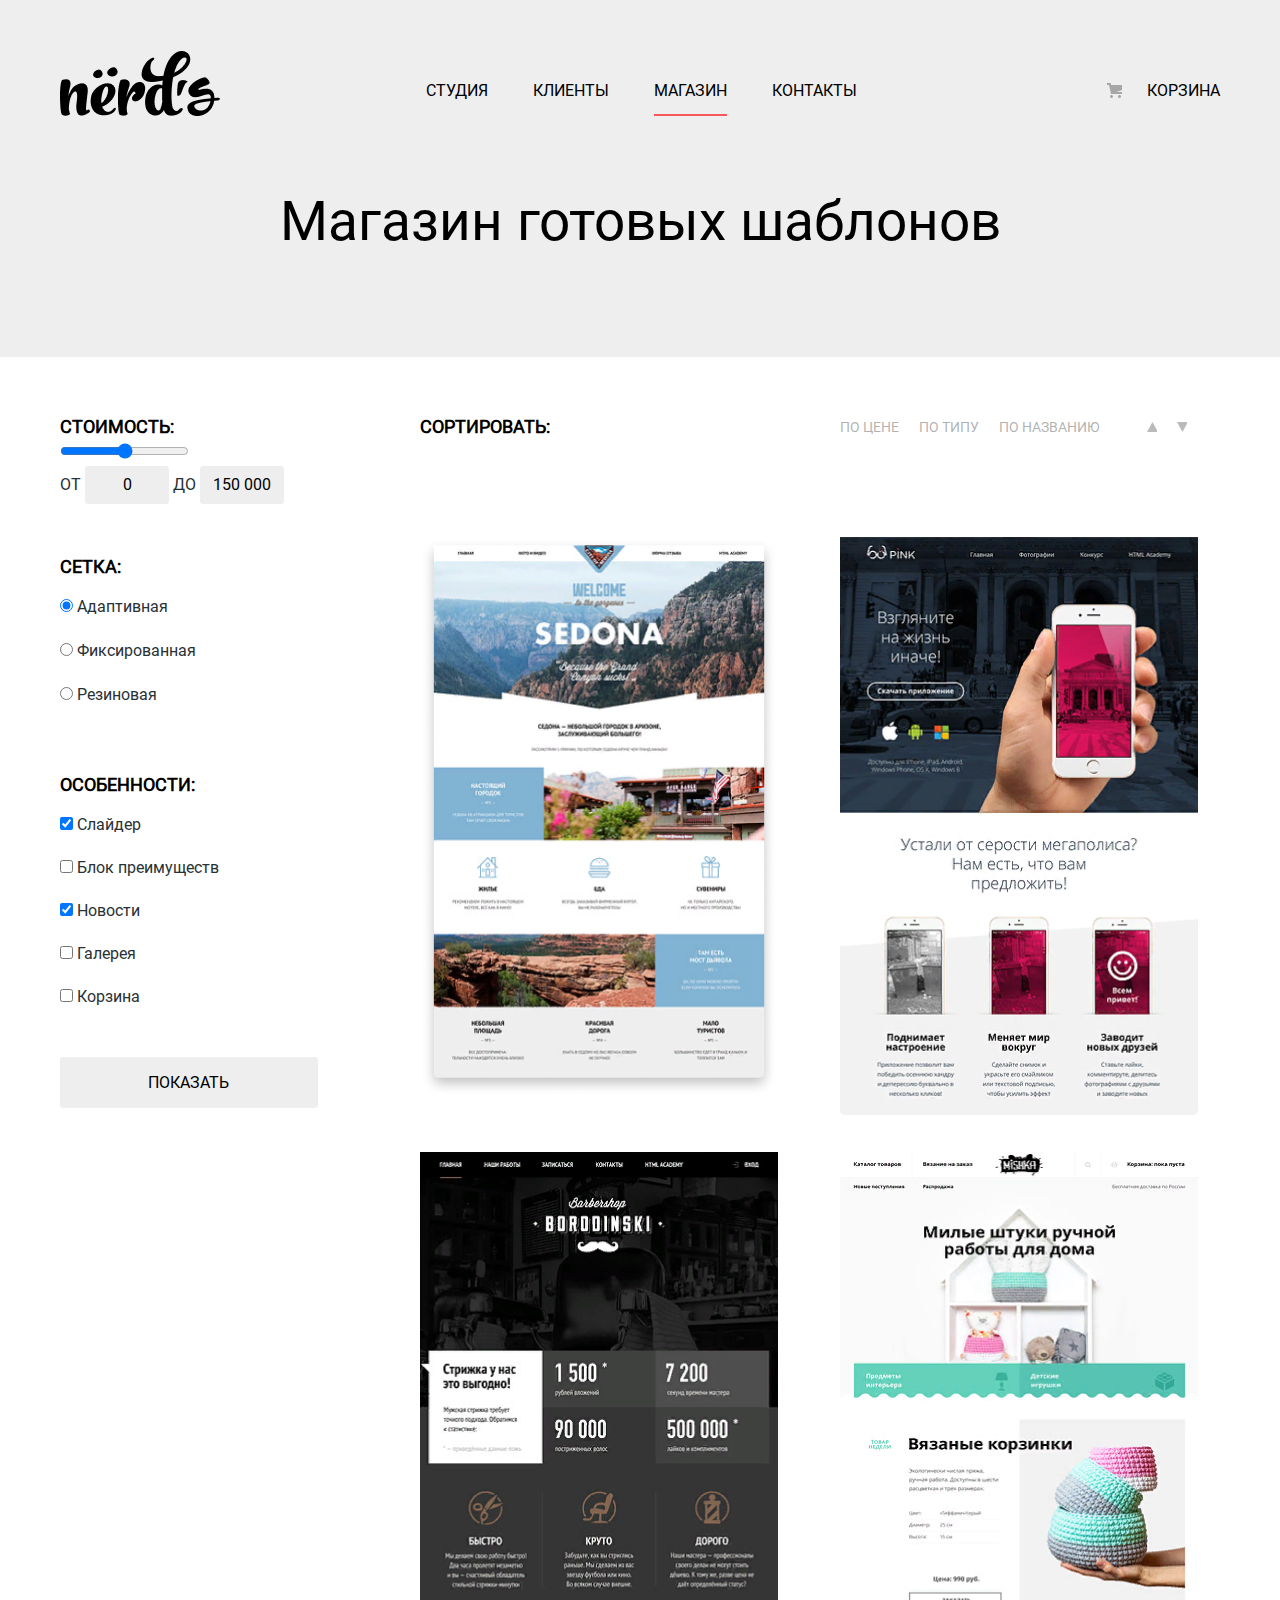
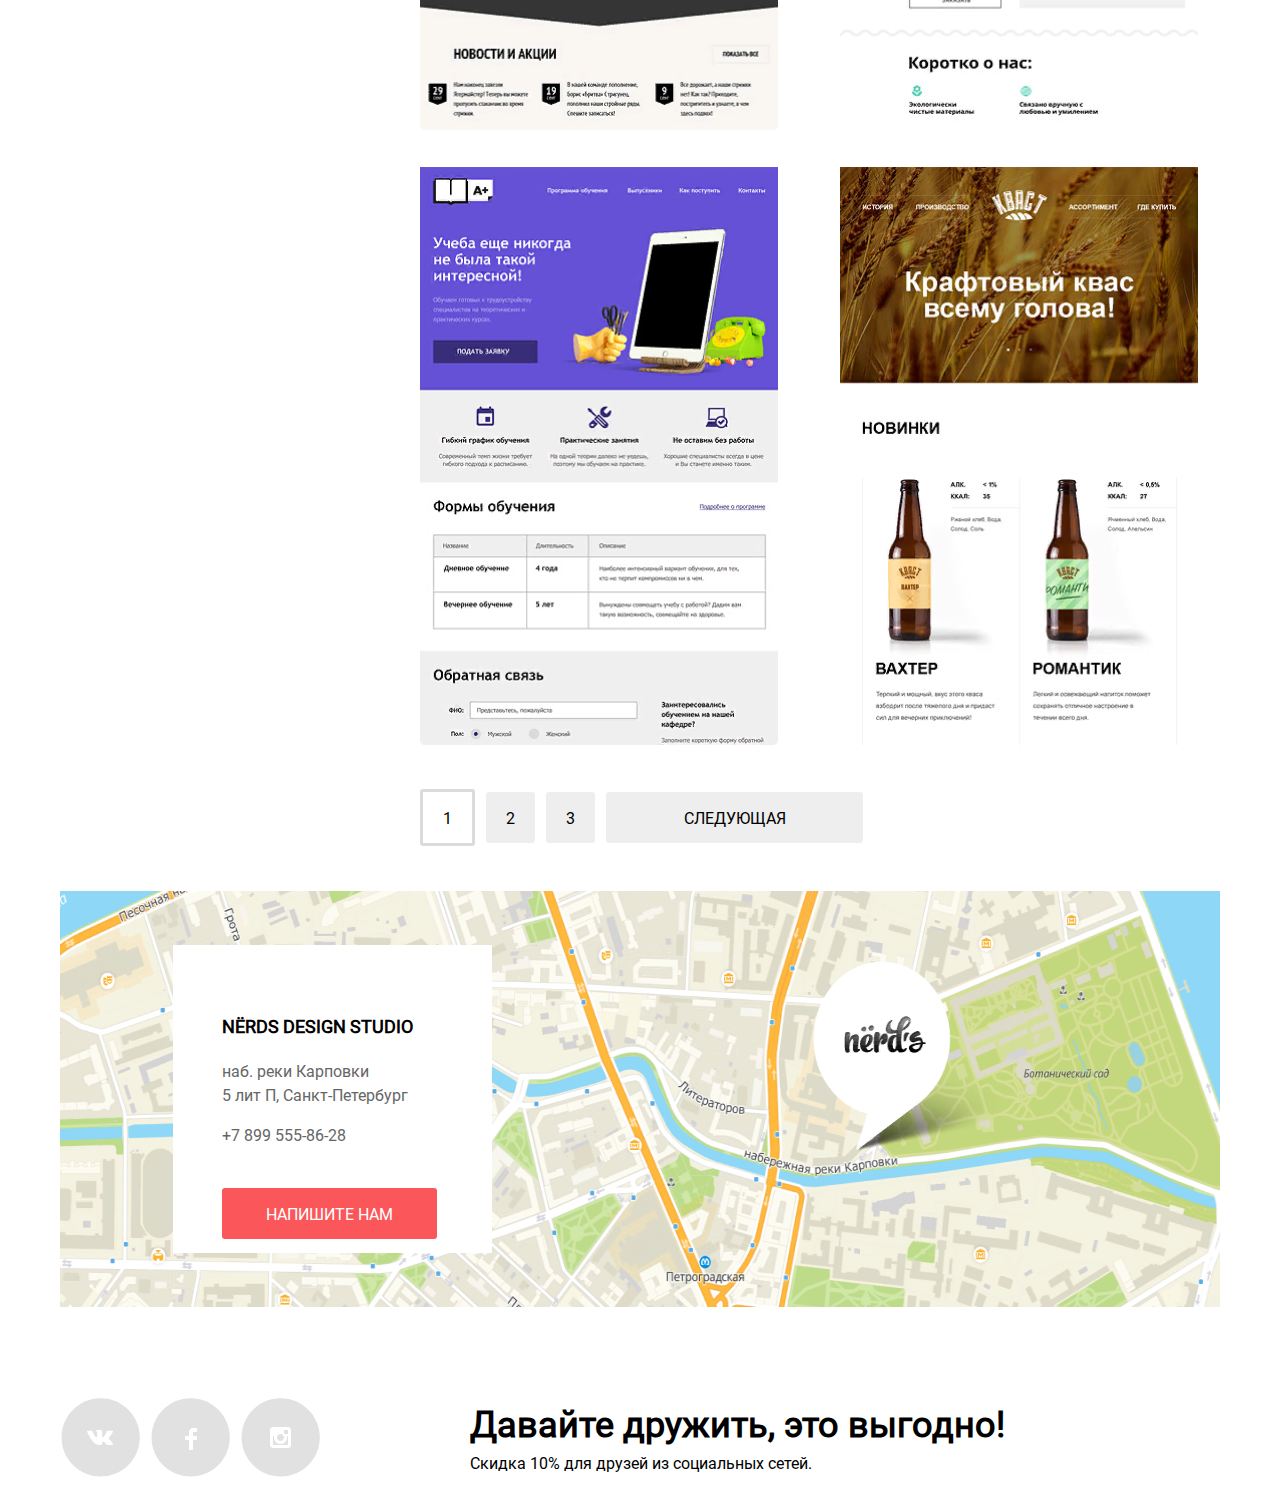
==== commit c57a13c6: "add some animation, modal window" ====
--- a/catalog.html
+++ b/catalog.html
@@ -22,7 +22,7 @@
           <ul class="site-navigation">
             <li class="site-navigation-item"><a href="#">Студия</a></li>
             <li class="site-navigation-item"><a href="#">Клиенты</a></li>
-            <li class="site-navigation-item active"><a href="catalog.html">Магазин</a></li>
+            <li class="site-navigation-item nav-active-item"><a href="catalog.html">Магазин</a></li>
             <li class="site-navigation-item"><a href="#">Контакты</a></li>
           </ul>
           <div class="cart">
@@ -127,10 +127,10 @@
           <a href="#">По названию</a>
         </li>
         <li class="products-sort-item">
-          <a href="#">тр</a>
-        </li>
-        <li class="products-sort-item">
-          <a href="#">тр</a>
+          <a href="#"></a>
+        </li>
+        <li class="products-sort-item">
+          <a href="#"></a>
         </li>
       </ul>
       </div>
@@ -197,46 +197,37 @@
         </li>
       </ul>
       <ul class="pagination">
-        <li class="pagination-item"><a class="button button-grey button-pagination" href="#">1</a></li>
-        <li class="pagination-item"><a class="button button-grey button-pagination" href="#">2</a></li>
-        <li class="pagination-item"><a class="button button-grey button-pagination" href="#">3</a></li>
-        <li class="pagination-item"><a class="button button-grey button-next" href="#">Следующая</a></li>
+        <li class="pagination-item">
+          <a class="button button-grey button-pagination pagination-active-item" href="#">1</a>
+        </li>
+        <li class="pagination-item">
+          <a class="button button-grey button-pagination" href="#"><span class="button-text">2</span></a>
+        </li>
+        <li class="pagination-item">
+          <a class="button button-grey button-pagination" href="#"><span class="button-text">3</span></a>
+        </li>
+        <li class="pagination-item">
+          <a class="button button-grey button-next" href="#"><span class="button-text">Следующая</span></a>
+        </li>
       </ul>
     </section>
   </div>
-
   <section class="map">
-    mack
+    <section class="contacts">
+      <h2 class="visually-hidden">Контакты</h2>
+      <div class="contacts-wrapper">
+        <p class="contacts-header">Nёrds design studio</p>
+        <p class="contacts-area">наб. реки Карповки<br>
+           5 лит П, Санкт-Петербург</p>
+        <a class="contacts-phone" href="tel:+78005558628">+7 899 555-86-28</a>
+        <p class="contacts-button-wrapper">
+          <a class="button button-red" href="#"><span class="button-text">Напишите нам</span></a>
+        </p>
+      </div>
+    </section>
   </section>
-
-  <section class="contacts">
-    <h2 style="display: none;">Контакты</h2>
-    <div class="contacts-wrapper">
-      <p class="contacts-header">Nёrds design studio</p>
-      <p>наб. реки Карповки<br>
-         5 лит П, Санкт-Петербург</p>
-      <a class="contacts-phone" href="tel:+78005558628">+7 899 555-86-28</a><br><br><br>
-      <a class="button button-red" href="#">Напишите нам</a>
-  </div>
-  </section>
-
   </main>
-  <section>
-    <h2>Напишите нам</h2>
-    <form action="">
-      <label for="username">Ваше имя:<br>
-        <input type="text" name="username" id="username" placeholder="Имя Фамилия">
-      </label><br>
-      <label for="username">Ваш email:<br>
-        <input type="email" name="email" id="email" placeholder="email@example.com">
-      </label><br>
-      <label for="message">Текст письма:<br>
-        <textarea name="message" id="message" cols="30" rows="10"></textarea>
-      </label><br>
-      <input type="submit" value="Отправить">
-    </form>
-
-  </section>
+
   <footer class="main-footer">
     <div class="container">
       <section class="social-media">
--- a/style.css
+++ b/style.css
@@ -31,6 +31,7 @@
   --soft-red-dark: #E74246;
   --soft-red-darknest: #D7373B;
   --light-gray-submit: #949694;
+  --light-gray-submit-contact: #cddfcd38;
   --light-gray:#EEEEEE;
   --light-gray-dark: #DFDFDF;
   --light-gray-darknest: #D5D5D5;
@@ -42,7 +43,10 @@
   --soft-yellow-darknest:#E5A722;
   --black: #000000;
   --white: #FFFFFF;
+  --gray: #DBDBDB;
   --lead-grey: #666666;
+  --light-graylish-blue: #D7DCDE;
+  --grayish-blue: #B4B9BB;
   --graylish-blue: #283136;
 }
 html{
@@ -101,16 +105,18 @@
   padding-left: 40px;
   background: url(/img/cart-icon.svg) no-repeat left center;
 }
-.active{
+.nav-active-item{
   border-bottom: 2px solid var(--soft-red);
 }
+
+
 .site-navigation a,
 .cart a,
 .products-sort-item a {
   color:var(--black);
 }
-.slider {
-  background-color: var(--light-gray);
+.slider{
+  padding-top: 1px;
 }
 .slider-item-header{
   font-weight: 500;
@@ -189,6 +195,15 @@
   background-color: var(--soft-red-darknest);
   box-shadow: inset 0px 3px 0px rgba(0, 1, 1, 0.1);
 }
+.contacts .button-red{
+  padding: 17px 44px 15px 44px;
+}
+.contacts .button-red:hover{
+  background-color: var(--soft-red-dark);
+}
+.contacts .button-red:active{
+  background-color: var(--soft-red-darknest);
+}
 .button-grey{
   color:var(--black);
   background-color: var(--light-gray);
@@ -200,6 +215,7 @@
   background-color: var(--light-gray-darknest);
   box-shadow: inset 0px 3px 0px rgba(0, 1, 1, 0.1);
 }
+
 .button:active .button-text{
   opacity: 0.3;
 }
@@ -212,7 +228,11 @@
 .pagination a:active{
   background-color: var(--light-gray-darknest);
   box-shadow: inset 0px 3px 0px rgba(0, 1, 1, 0.1);
-  opacity: 0.3;
+}
+.pagination-active-item{
+  border: 3px solid var(--gray);
+  background-color: var(--white);
+  pointer-events: none;
 }
 .button-next{
   padding: 17px 77px 15px 78px;
@@ -220,10 +240,7 @@
 .button-buy{
   padding: 17px 72px 15px 72px;
 }
-.contacts .button-red{
-  background-color: var(--soft-red);
-  padding: 17px 44px 15px 44px;
-}
+
 .advantages-item:first-child{
   background: url("img/illustration-1\ 1.png") no-repeat;
 
@@ -349,7 +366,11 @@
   margin: 0;
 }
 .map{
+  height: 416px;
   background: url("img/map.png") no-repeat;
+  background-size: 100vw 416px;
+  position: relative;
+  margin-bottom: 74px;
 }
 .page-header{
   margin-bottom: 108px;
@@ -385,6 +406,19 @@
 .products-sort-item:active{
   opacity: 1;
 }
+.products-sort-item:nth-child(4){
+  min-height: 11px;
+  min-width: 10px;
+  cursor: pointer;
+  margin-left: 27px;
+  background: url("/img/icon-up-dir.svg") no-repeat;
+}
+.products-sort-item:nth-child(5){
+  min-height: 11px;
+  min-width: 10px;
+  cursor: pointer;
+  background: url("/img/icon-down-dir.svg") no-repeat;
+}
 .products-item-header h3{
   font-size: 18px;
   font-weight: 700;
@@ -486,14 +520,18 @@
 .main-header-logo{
   width: 160px;
   height: 65px;
+  padding-bottom: 1px;
+}
+.main-header-logo:hover{
+  opacity: 0.7;
+}
+.main-header-logo:active{
+  opacity: 0.3;
 }
 .main-header{
   background-color: var(--light-gray);
 }
 
-.slider{
-  border: 5px solid black;
-}
 .slider-item{
   min-height: 431px;
 }
@@ -525,6 +563,9 @@
   width: 319px;
   min-height: 308px;
   background-color: var(--white);
+  position: absolute;
+  left: 9.72%;
+  top: 12.98%;
 }
 .contacts-button-wrapper{
   margin-top: 55px;
@@ -603,6 +644,93 @@
   margin: 0;
   padding-bottom: 32px;
 }
+.contact-us{
+  width: 960px;
+  position: absolute;
+  top: 1706px;
+  left: 50%;
+  margin-left: -480px;
+}
+
+.contact-us-form{
+  background-color: var(--white);
+  box-shadow: 0px 20px 40px rgba(0, 0, 0, 0.4);
+  padding: 63px 99px 37px 100px;
+  display: grid;
+  column-gap: 40px;
+  row-gap: 35px;
+  grid-template-columns: 1fr 1fr;
+  position: relative;
+  display: none;
+}
+.contact-us-form label{
+  font-weight: 700;
+  line-height: 18px;
+}
+.contact-us-form label{
+  grid-column: 1/-1;
+}
+.contact-us-form .username-label{
+  grid-column: 1/2;
+}
+.contact-us-form .email-label{
+  grid-column: 2/3;
+}
+.contact-us-form .message-label{
+  grid-column: 1/-1;
+}
+.contact-us-form .submit{
+  width: 260px;
+}
+.contact-us-form .submit:hover{
+  background-color: var(--soft-red-dark);
+}
+.contact-us-form .submit:active{
+  background-color: var(--soft-red-darknest);
+  box-shadow: inset 0px 3px 0px rgba(0, 1, 1, 0.1);
+  color: var(--light-gray-submit-contact);
+}
+
+.contact-us-form legend{
+  font-weight: 700;
+  font-size: 45px;
+  line-height: 52.73px;
+  text-transform: none;
+  grid-column: 1/-1;
+}
+.contact-us #username,
+.contact-us #email{
+  min-height: 50px;
+}
+.contact-us #username,
+.contact-us #email,
+.contact-us textarea{
+  width: 100%;
+  box-sizing: border-box;
+  margin-top: 9px;
+  border: 2px solid var(--light-graylish-blue);
+  border-radius: 3px;
+  padding-left: 16px;
+}
+textarea{
+  max-width: 100%;
+  min-width: 200px;
+  min-height: 200px;
+}
+.contact-us textarea{
+  padding-top: 16px;
+}
+.contact-us #username:hover,
+.contact-us #email:hover,
+.contact-us textarea:hover{
+  border-color: var(--grayish-blue);
+}
+
+.contact-us #username:focus,
+.contact-us #email:focus,
+.contact-us textarea:focus{
+  border-color: var(--black);
+}
 .social-media-list{
   padding: 0;
   display: flex;
@@ -619,4 +747,16 @@
 .svg:hover{
   filter: drop-shadow(0px 4px 4px rgba(0, 0, 0, 0.25));
 }
-
+.modal-close-mark{
+  position: absolute;
+  right: 90px;
+  top: 78px;
+  cursor: pointer;
+}
+.modal-close-mark:hover g{
+  opacity: 1;
+}
+.modal-close-mark:active g{
+  opacity: 0.1;
+}
+
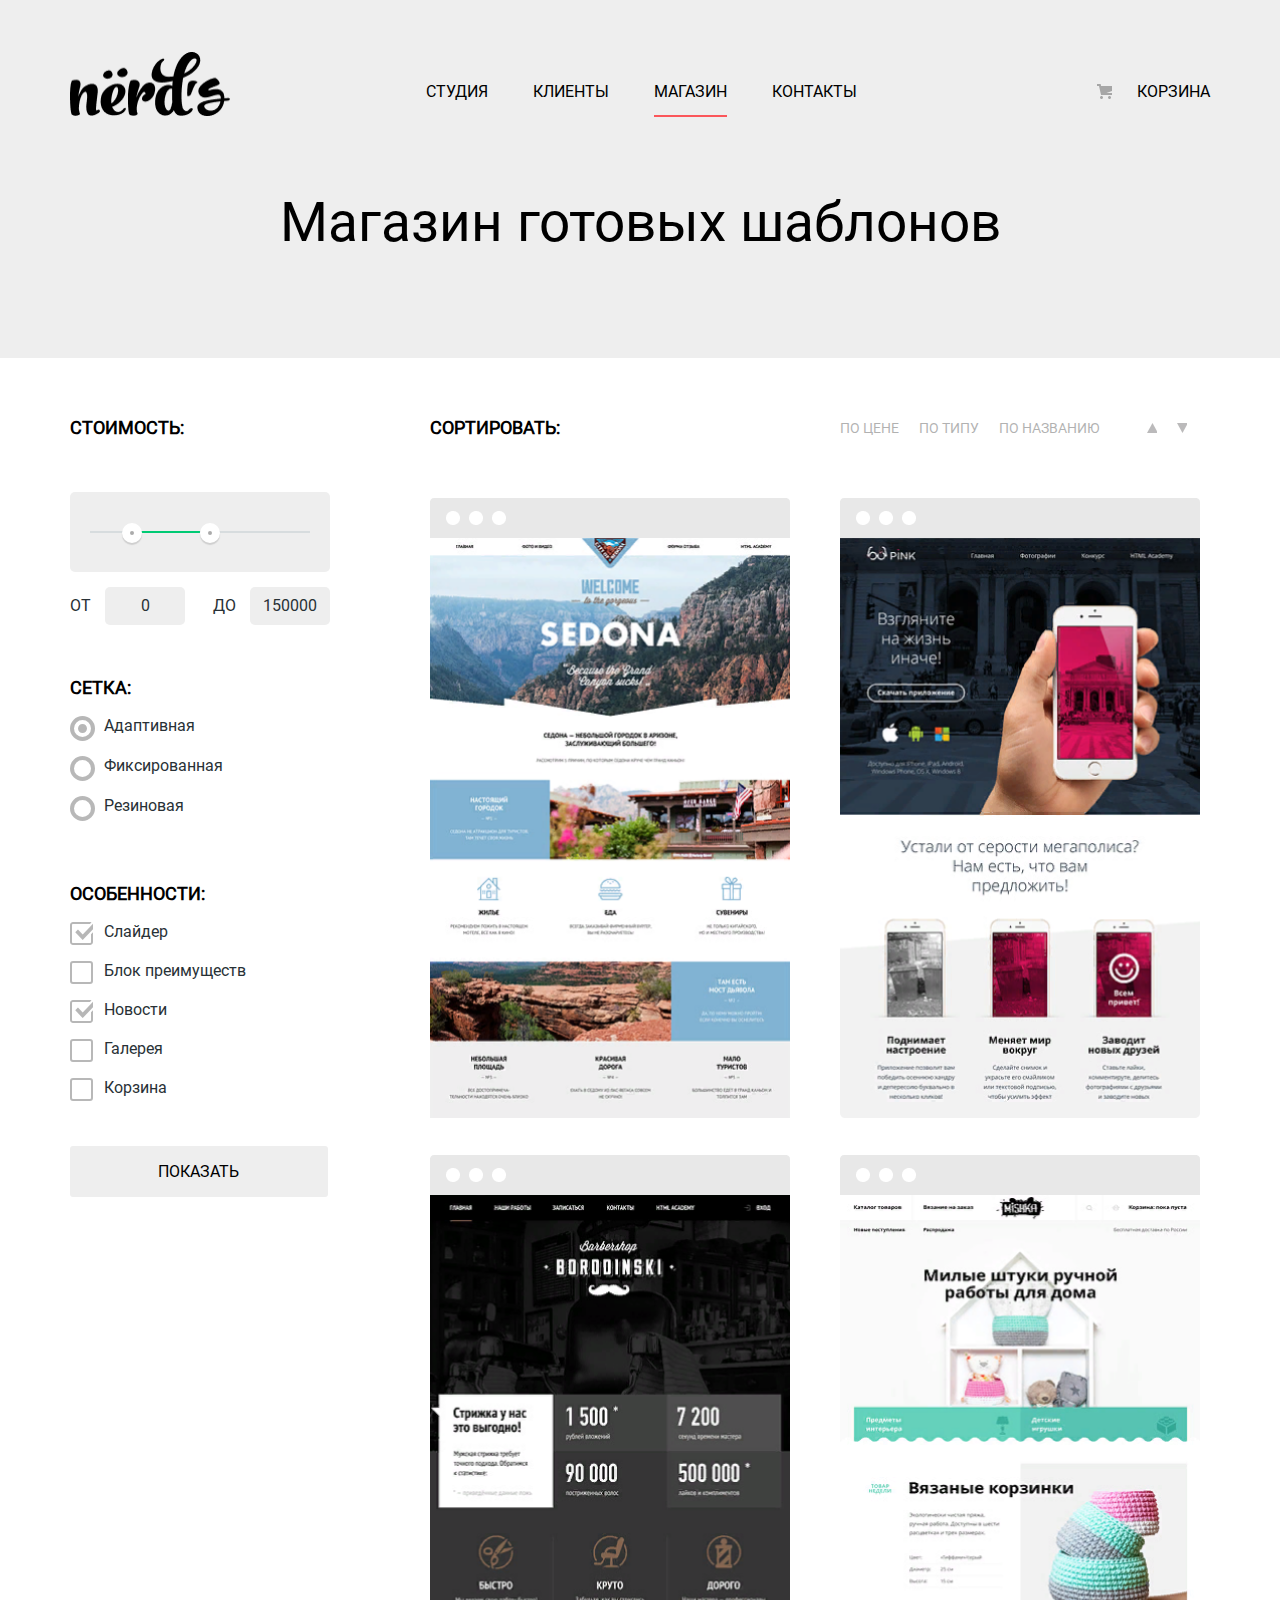
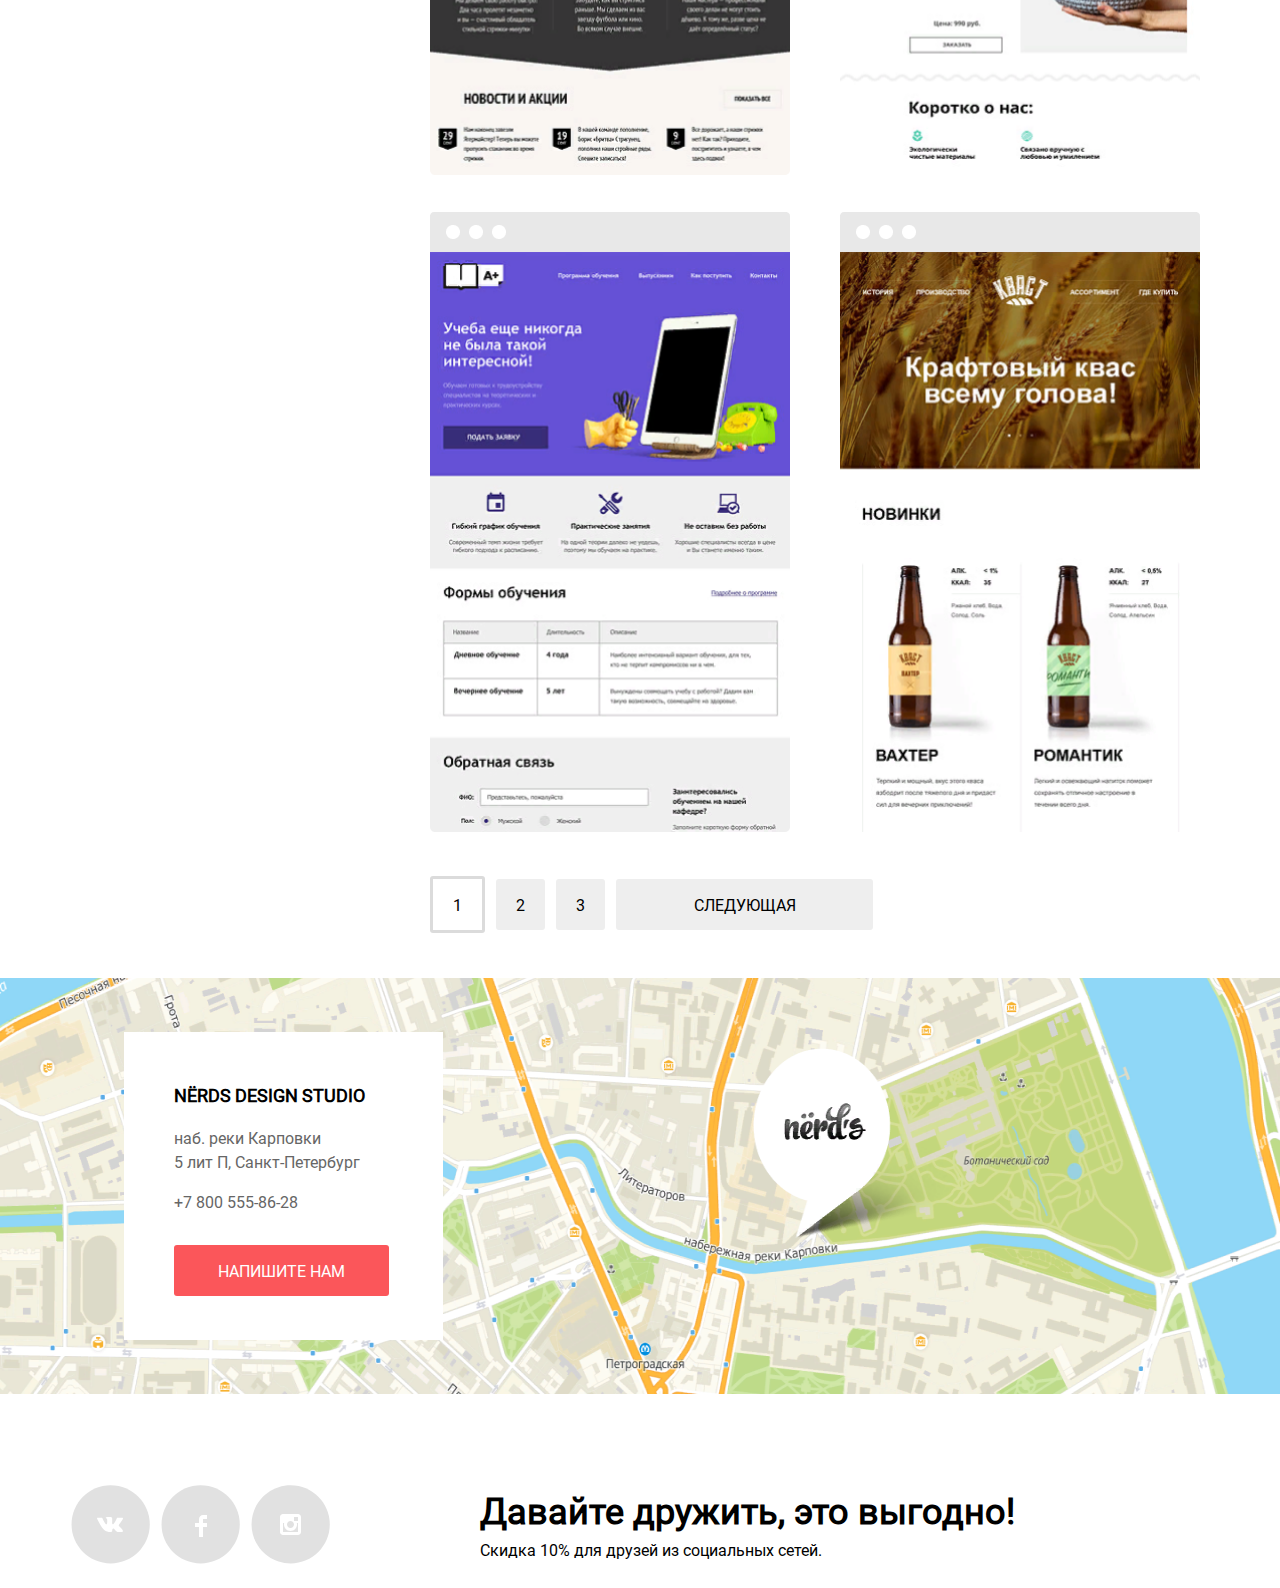
==== commit ea760d33: "decorate elements" ====
--- a/catalog.html
+++ b/catalog.html
@@ -20,7 +20,7 @@
             </a>
           </div>
           <ul class="site-navigation">
-            <li class="site-navigation-item"><a href="#">Студия</a></li>
+            <li class="site-navigation-item"><a href="index.html">Студия</a></li>
             <li class="site-navigation-item"><a href="#">Клиенты</a></li>
             <li class="site-navigation-item nav-active-item"><a href="catalog.html">Магазин</a></li>
             <li class="site-navigation-item"><a href="#">Контакты</a></li>
@@ -35,39 +35,47 @@
       </div>
     </header>
 
-  <main class="container">
-    <div class="inner-page">
+  <main>
+    <div class="inner-page container">
     <form class="main-filter" action="https://echo.htmlacademy.ru" method="post">
       <fieldset class="price-filter">
         <legend class="price-filter-header">Стоимость:</legend>
-        <input type="range" name="price"
-         min="0" max="150000"><br>
-        <label class="min-price" for="min_price">
-          От <input type="text" name="min_price" id="min_price" value="0">
-        </label>
-        <label class="max-price" for="max_price">
-          До <input type="text" name="max_price" id="max_price" value="150 000">
-        </label>
+        <div class="range-filter">
+          <div class="range-controls">
+            <div class="scale">
+              <div class="bar" style="width: 30%; margin-left: 20%"></div>
+            </div>
+            <div class="toggle toggle-min" tabindex="0" style="left: 20%"></div>
+            <div class="toggle toggle-min" tabindex="0" style="left: 50%"></div>
+          </div>
+          <div class="price-controls">
+            <label class="min-price">
+              от <input type="text" name="min-price" value="0">
+            </label>
+            <label class="max-price">
+              до <input type="text" name="max-price" value="150000">
+            </label>
+          </div>
       </fieldset>
 
       <fieldset class="grid-filter">
         <legend>Сетка:</legend>
         <ul class="grid-list">
           <li class="grid-item">
+            <input class="visually-hidden grid-item-radio" type="radio" name="grid" id="adaptive" value="adaptive" checked>
             <label for="adaptive">
-              <input type="radio" name="grid" id="adaptive" value="adaptive" checked>
               Адаптивная
             </label>
           </li>
           <li class="grid-item">
+            <input class="visually-hidden grid-item-radio" type="radio" name="grid" id="fix" value="fix">
             <label for="fix">
-              <input type="radio" name="grid" id="fix" value="fix">
               Фиксированная
             </label>
           </li>
           <li class="grid-item">
+            <input class="visually-hidden grid-item-radio" type="radio" name="grid" id="response" value="response">
             <label for="response">
-              <input type="radio" name="grid" id="response" value="response">
               Резиновая
             </label>
           </li>
@@ -78,32 +86,32 @@
         <legend>Особенности:</legend>
        <ul class="features-list">
           <li class="features-item">
+            <input class="visually-hidden features-item-checkbox" type="checkbox" name="slider" id="slider" value="slider" checked>
             <label for="slider">
-              <input type="checkbox" name="slider" id="slider" value="slider" checked>
               Слайдер
             </label>
           </li>
           <li class="features-item">
+            <input class="visually-hidden features-item-checkbox" type="checkbox" name="preferences" id="preferences" value="preferences">
             <label for="preferences">
-              <input type="checkbox" name="preferences" id="preferences" value="preferences">
               Блок преимуществ
             </label>
           </li>
           <li class="features-item">
+            <input class="visually-hidden features-item-checkbox" type="checkbox" name="news" id="news" value="news" checked>
             <label for="news">
-              <input type="checkbox" name="news" id="news" value="news" checked>
               Новости
             </label>
           </li>
           <li class="features-item">
+            <input class="visually-hidden features-item-checkbox" type="checkbox" name="gallery" id="gallery" value="gallery">
             <label for="gallery">
-              <input type="checkbox" name="gallery" id="gallery" value="gallery">
               Галерея
             </label>
           </li>
           <li class="features-item">
+            <input class="visually-hidden features-item-checkbox" type="checkbox" name="trash" id="trash" value="trash">
             <label for="trash">
-              <input type="checkbox" name="trash" id="trash" value="trash">
               Корзина
             </label>
           </li>
@@ -140,60 +148,60 @@
             <a class="products-item-header" href="#">
               <h3>Sedona</h3>
             </a>
-            <p class="products-item-description">Информационный сайт для туристов</p>
-            <a class="button button-red button-buy" href="#">9 900 Р</a>
-          </div>
-          <img src="/img/sedona_card.png" width="360" height="580" alt="Шаблон Sedona">
+            <p class="products-item-description">Информационный сайт<br>для туристов</p>
+            <a class="button button-red button-buy" href="#">9 900 ₽</a>
+          </div>
+          <img src="img/sedona_card.png" width="360" height="580" alt="Шаблон Sedona">
         </li>
         <li class="products-item">
           <div class="modal-window">
             <a class="products-item-header" href="#">
               <h3>Pink app</h3>
             </a>
-            <p class="products-item-description">Продуктовый лендинг приложения для iOS и Android</p>
-            <a class="button button-red button-buy" href="#">9 900 Р</a>
-          </div>
-          <img src="/img/pink_logo.png" width="360" height="580" alt="Шаблон PinkApp">
+            <p class="products-item-description">Продуктовый лендинг<br> приложения для iOS и Android</p>
+            <a class="button button-red button-buy" href="#">9 900 ₽</a>
+          </div>
+          <img src="img/pink_logo.png" width="360" height="580" alt="Шаблон PinkApp">
         </li>
         <li class="products-item">
           <div class="modal-window">
             <a class="products-item-header" href="#">
               <h3>Barbershop</h3>
             </a>
-            <p class="products-item-description">Сайт салона красоты. Для мужчин, да.</p>
-            <a class="button button-red button-buy" href="#">9 900 Р</a>
-          </div>
-          <img src="/img/borodinsky_card.png" width="360" height="580" alt="Шаблон Барбершопа">
+            <p class="products-item-description">Сайт салона красоты.<br> Для мужчин, да.</p>
+            <a class="button button-red button-buy" href="#">9 900 ₽</a>
+          </div>
+          <img src="img/borodinsky_card.png" width="360" height="580" alt="Шаблон Барбершопа">
         </li>
         <li class="products-item">
           <div class="modal-window">
             <a class="products-item-header" href="#">
               <h3>Mishka</h3>
             </a>
-            <p class="products-item-description">Интернет-магазин вязаных игрушек</p>
-            <a class="button button-red button-buy" href="#">9 900 Р</a>
-          </div>
-          <img src="/img/mishka_card.png" width="360" height="580" alt="Шаблон Мишки">
+            <p class="products-item-description">Интернет-магазин<br> вязаных игрушек</p>
+            <a class="button button-red button-buy" href="#">9 900 ₽</a>
+          </div>
+          <img src="img/mishka_card.png" width="360" height="580" alt="Шаблон Мишки">
         </li>
         <li class="products-item">
           <div class="modal-window">
             <a class="products-item-header" href="#">
               <h3>A plus</h3>
             </a>
-            <p class="products-item-description">Лендинг курсов повышения квалификации</p>
-            <a class="button button-red button-buy" href="#">9 900 Р</a>
-          </div>
-          <img src="/img/aplus_card.png" width="360" height="580" alt="Шаблон A plus">
+            <p class="products-item-description">Лендинг курсов повышения<br> квалификации</p>
+            <a class="button button-red button-buy" href="#">9 900 ₽</a>
+          </div>
+          <img src="img/aplus_card.png" width="360" height="580" alt="Шаблон A plus">
         </li>
         <li class="products-item">
           <div class="modal-window">
             <a class="products-item-header" href="#">
               <h3>Кваст</h3>
             </a>
-            <p class="products-item-description">Промо-сайт производителя крафтового кваса</p>
-            <a class="button button-red button-buy" href="#">9 900 Р</a>
-          </div>
-          <img src="/img/kvast_card.png" width="360" height="580" alt="Шаблон магазина кваса">
+            <p class="products-item-description">Промо-сайт производителя<br> крафтового кваса</p>
+            <a class="button button-red button-buy" href="#">9 900 ₽</a>
+          </div>
+          <img src="img/kvast_card.png" width="360" height="580" alt="Шаблон магазина кваса">
         </li>
       </ul>
       <ul class="pagination">
@@ -213,21 +221,27 @@
     </section>
   </div>
   <section class="map">
+    <iframe src="https://www.google.com/maps/embed?pb=!1m18!1m12!1m3!1d4749.1424371776275!2d30.31252078883977!3d59.96916473088871!2m3!1f0!2f0!3f0!3m2!1i1024!2i768!4f13.1!3m3!1m2!1s0x4696315bc4e8ce61%3A0xe703c377f3424272!2sStudio%20212!5e0!3m2!1sru!2sru!4v1643739726532!5m2!1sru!2sru"
+     width="100%" height="416" style="border:0;" allowfullscreen="" loading="lazy" title="Офис компании
+      по адресу набережная реки
+      Карповки, 5, литера П, Санкт-Петербург"></iframe>
+    <h2 class="visually-hidden">Как до нас добраться</h2>
     <section class="contacts">
       <h2 class="visually-hidden">Контакты</h2>
       <div class="contacts-wrapper">
         <p class="contacts-header">Nёrds design studio</p>
         <p class="contacts-area">наб. реки Карповки<br>
            5 лит П, Санкт-Петербург</p>
-        <a class="contacts-phone" href="tel:+78005558628">+7 899 555-86-28</a>
+        <a class="contacts-phone" href="tel:+78005558628">+7 800 555-86-28</a>
         <p class="contacts-button-wrapper">
-          <a class="button button-red" href="#"><span class="button-text">Напишите нам</span></a>
+          <a class="button button-red" href="#">
+            <span class="button-text">Напишите нам</span>
+          </a>
         </p>
       </div>
     </section>
   </section>
   </main>
-
   <footer class="main-footer">
     <div class="container">
       <section class="social-media">
--- a/style.css
+++ b/style.css
@@ -1,3 +1,4 @@
+
 /*add fonts*/
 
 
@@ -31,6 +32,7 @@
   --soft-red-dark: #E74246;
   --soft-red-darknest: #D7373B;
   --light-gray-submit: #949694;
+  --very-dark-gray: #4D4D4D;
   --light-gray-submit-contact: #cddfcd38;
   --light-gray:#EEEEEE;
   --light-gray-dark: #DFDFDF;
@@ -44,6 +46,8 @@
   --black: #000000;
   --white: #FFFFFF;
   --gray: #DBDBDB;
+  --gray-range: #ABABAB;
+  --light-gray-range: #CFCFCF;
   --lead-grey: #666666;
   --light-graylish-blue: #D7DCDE;
   --grayish-blue: #B4B9BB;
@@ -54,20 +58,14 @@
 }
 body {
   min-width: 1240px;
-  margin: 0;
-  padding: 0;
   font-family: "Roboto", "Arial", sans-serif;
   font-size: 16px;
   font-weight: 400;
   line-height: 24px;
   min-height: 100%;
-  display: grid;
-  grid-template-rows: min-content 1fr min-content;
-  align-content: start;
 }
 img {
-  max-width: 100%;
-  height: auto;
+  width: 100%;
 }
 a {
   text-decoration: none;
@@ -103,13 +101,11 @@
 }
 .cart a{
   padding-left: 40px;
-  background: url(/img/cart-icon.svg) no-repeat left center;
+  background: url(img/cart-icon.svg) no-repeat left center;
 }
 .nav-active-item{
   border-bottom: 2px solid var(--soft-red);
 }
-
-
 .site-navigation a,
 .cart a,
 .products-sort-item a {
@@ -117,11 +113,44 @@
 }
 .slider{
   padding-top: 1px;
+  position: relative;
+}
+.slider-controls{
+  position: absolute;
+  top: 317px;
+  left: 50%;
+  -webkit-transform: translateX(-50%);
+      -ms-transform: translateX(-50%);
+          transform: translateX(-50%);
+}
+.slider-controls button {
+  padding: 0;
+  margin-right: 17px;
+  width: 18px;
+  height: 18px;
+  border: 2px solid var(--white);
+  border-radius: 50%;
+  cursor: pointer;
+}
+.slider-item{
+  min-height: 431px;
+  display: none;
+  padding-top: 1px;
+}
+.slider-current{
+  display: block;
+}
+.slider-controls .button-current {
+  background-image: url(img/slider_bg.svg);
+  background-repeat: no-repeat;
+  background-position: center;
 }
 .slider-item-header{
   font-weight: 500;
   font-size: 55px;
   line-height: 55px;
+  margin: 0;
+  padding: 0;
   margin-top:78px;
   margin-bottom:25px;
 }
@@ -129,14 +158,16 @@
   margin-bottom: 55px;
 }
 .slider-item:first-child{
-  background: url("img/slider1_back.png") no-repeat 100%;
+  background: url(img/slider1_back.png);
+  background-position: 100% 0;
+  background-repeat: no-repeat;
 
 }
 .slider-item:nth-child(2){
-  background: url("img/slider2_back.png") no-repeat 100%;
+  background: url(img/slider2_back.png);
 }
 .slider-item:last-child{
-  background: url("img/slider3_back.png") no-repeat 100%;
+  background: url(img/slider3_back.png);
 }
 li{
   list-style: none;
@@ -160,6 +191,10 @@
 .button-position{
   vertical-align: bottom;
 }
+.slider-item > .button{
+  line-height: 18px;
+  padding: 17px 54px 15px 55px;
+}
 .button-red,
 .button-yellow,
 .button-green{
@@ -173,7 +208,8 @@
 }
 .button-yellow:active{
   background-color: var(--soft-yellow-darknest);
-  box-shadow: inset 0px 3px 0px rgba(0, 1, 1, 0.1);
+  -webkit-box-shadow: inset 0px 3px 0px rgba(0, 1, 1, 0.1);
+          box-shadow: inset 0px 3px 0px rgba(0, 1, 1, 0.1);
 }
 .button-green{
   background-color: var(--lime-green);
@@ -183,7 +219,8 @@
 }
 .button-green:active{
   background-color: var(--lime-green-darknest);
-  box-shadow: inset 0px 3px 0px rgba(0, 1, 1, 0.1);
+  -webkit-box-shadow: inset 0px 3px 0px rgba(0, 1, 1, 0.1);
+          box-shadow: inset 0px 3px 0px rgba(0, 1, 1, 0.1);
 }
 .button-red{
   background-color: var(--soft-red);
@@ -193,7 +230,8 @@
 }
 .button-red:active{
   background-color: var(--soft-red-darknest);
-  box-shadow: inset 0px 3px 0px rgba(0, 1, 1, 0.1);
+  -webkit-box-shadow: inset 0px 3px 0px rgba(0, 1, 1, 0.1);
+          box-shadow: inset 0px 3px 0px rgba(0, 1, 1, 0.1);
 }
 .contacts .button-red{
   padding: 17px 44px 15px 44px;
@@ -213,7 +251,8 @@
 }
 .button-grey:active{
   background-color: var(--light-gray-darknest);
-  box-shadow: inset 0px 3px 0px rgba(0, 1, 1, 0.1);
+  -webkit-box-shadow: inset 0px 3px 0px rgba(0, 1, 1, 0.1);
+          box-shadow: inset 0px 3px 0px rgba(0, 1, 1, 0.1);
 }
 
 .button:active .button-text{
@@ -227,7 +266,8 @@
 }
 .pagination a:active{
   background-color: var(--light-gray-darknest);
-  box-shadow: inset 0px 3px 0px rgba(0, 1, 1, 0.1);
+  -webkit-box-shadow: inset 0px 3px 0px rgba(0, 1, 1, 0.1);
+          box-shadow: inset 0px 3px 0px rgba(0, 1, 1, 0.1);
 }
 .pagination-active-item{
   border: 3px solid var(--gray);
@@ -239,6 +279,8 @@
 }
 .button-buy{
   padding: 17px 72px 15px 72px;
+  font-weight: 500;
+  line-height: 18px;
 }
 
 .advantages-item:first-child{
@@ -252,18 +294,32 @@
   background: url("img/illustration-3\ 1.png") no-repeat;
 }
 .services{
+  -ms-grid-column: 1;
+  -ms-grid-column-span: 2;
   grid-column: 1/3;
 }
+.services-list{
+  padding-left: 35px;
+}
 .services-item{
-  margin-bottom: 35px;
+  margin-bottom: 23px;
+  position: relative;
+}
+.services-item::before{
+  content: "";
+  position: absolute;
+  width: 25px;
+  height: 2px;
+  background-color: var(--soft-red);
+  left: -40px;
+  top: 10px;
 }
 .services-header{
   font-size: 45px;
   line-height: 45px;
-  margin-top: 34px;
+  margin-top: 33px;
   margin-bottom: 32px;
 }
-
 .services-subheader,
 .statistic-header{
   text-transform: uppercase;
@@ -275,30 +331,40 @@
 }
 .statistic-header{
   margin-bottom: 31px;
+  padding-left: 25px;
 }
 .statistic{
   background: url("img/nerds_logo.png") no-repeat;
 }
 .index-columns{
+  display: -ms-grid;
   display: grid;
+  -ms-grid-columns: 1fr 50px 1fr 50px 1fr;
   grid-template-columns: repeat(3, 1fr);
-  margin-bottom: 73px;
-  column-gap: 20px;
+  margin-bottom: 100px;
+  -webkit-column-gap: 50px;
+     -moz-column-gap: 50px;
+          column-gap: 50px;
 }
 .partners{
-  margin-bottom: 80px;
+  margin-bottom: 125px;
 }
 .partners-list{
+  display: -ms-grid;
   display: grid;
+  -ms-grid-columns: 1fr 40px 1fr 40px 1fr 40px 1fr;
   grid-template-columns: repeat(4, 1fr);
   gap: 40px;
   margin:0;
   padding: 0;
+  -webkit-box-align: center;
+      -ms-flex-align: center;
+          align-items: center;
 }
 .partners-item{
-  justify-self: center;
+  -ms-grid-column-align: center;
+      justify-self: center;
   opacity: 0.2;
-  height: 100px;
 }
 .partners-item:hover{
   opacity: 1;
@@ -306,28 +372,16 @@
 .partners-item:active{
   opacity: 0.1;
 }
-.partners-item:first-child{
-  margin-top: 63px;
-}
-.partners-item:nth-child(2){
-  margin-top: 46px;
-}
-.partners-item:nth-child(3){
-  margin-top: 65px;
-}
-.partners-item:nth-child(4){
-  margin-top: 52px;
-}
-
 .statistic table{
   border-collapse: collapse;
-  margin-top: 245px;
+  margin-top: 242px;
 }
 .statistic-numbers{
   font-size: 45px;
   line-height: 64px;
   font-weight: 700;
   padding-bottom: 10px;
+  padding-left: 20px;
 }
 .statistic-numbers sup{
   font-size: 26px;
@@ -336,12 +390,14 @@
 .statistic-description{
   line-height: 18px;
   color: var(--graylish-blue);
+  padding-left: 20px;
 }
 .contacts-header{
   font-size: 18px;
   font-weight: 700;
   line-height: 30px;
   text-transform: uppercase;
+  margin: 0;
   padding-top: 49px;
 }
 .contacts-area{
@@ -349,10 +405,16 @@
 }
 .visually-hidden {
   position: absolute;
-  clip: rect(0 0 0 0);
   width: 1px;
   height: 1px;
   margin: -1px;
+  border: 0;
+  padding: 0;
+  white-space: nowrap;
+  -webkit-clip-path: inset(100%);
+          clip-path: inset(100%);
+  clip: rect(0 0 0 0);
+  overflow: hidden;
 }
 .cta-header{
   font-weight: 700;
@@ -372,16 +434,14 @@
   position: relative;
   margin-bottom: 74px;
 }
-.page-header{
-  margin-bottom: 108px;
-}
+
 .page-header h1{
   text-align: center;
   font-size: 55px;
   font-weight: 500;
   line-height: 55px;
   margin-top: 78px;
-  margin-bottom: 108px;
+  padding-bottom: 108px;
   background-color: var(--light-gray);
 }
 legend,
@@ -423,7 +483,17 @@
   font-size: 18px;
   font-weight: 700;
   line-height: 30px;
-  color:var(--black)
+  color:var(--black);
+  margin-top: 26px;
+  margin-bottom: 12px;
+}
+.products-item-header:hover h3{
+  color: var(--soft-red);
+  cursor: pointer;
+}
+.products-item-header:active h3{
+  color: var(--black);
+  opacity: 0.3;
 }
 .products-item-description{
   font-size: 16px;
@@ -434,6 +504,10 @@
   background-color: var(--light-gray);
   text-align: center;
   display: none;
+  min-height: 231px;
+  width: 100%;
+  position: absolute;
+  bottom: 0px;
 }
 label{
   font-size: 16px;
@@ -447,6 +521,7 @@
 }
 .grid-item{
   margin-bottom: 20px;
+  margin-left:34px;
 }
 
 .min-price,
@@ -460,15 +535,69 @@
   margin: 0;
   padding-top:13px;
 }
-.main-filter input[type="text"]{
+.range-filter {
+  width: 260px;
+  margin-top: 49px;
+}
+.range-controls {
+  height: 41px;
+  position: relative;
+  margin-bottom: 15px;
+  padding-top: 39px;
+  padding-right: 20px;
+  padding-left: 20px;
+  background-color: var(--light-gray);
+  border-radius: 5px;
+}
+.range-controls .scale {
+  height: 2px;
+  background-color: var(--light-graylish-blue);
+}
+.range-controls .bar {
+  width: 70%;
+  height: 2px;
+  background: var(--lime-green);
+}
+.range-controls .toggle {
+  position: absolute;
+  top: 31px;
+  left: 0;
+  width: 4px;
+  height: 4px;
+  padding: 0;
+  border: 8px solid var(--white);
+  background-color: var(--gray-range);
+  border-radius: 50%;
+  -webkit-box-shadow: 0 2px 1px 0 var(--light-gray-range);
+          box-shadow: 0 2px 1px 0 var(--light-gray-range);
+  cursor: pointer;
+}
+.range-controls .toggle-min {
+  left: 18px;
+}
+.range-controls .toggle-max {
+  left: 160px;
+}
+.price-controls input {
+  width: 60px;
+  padding: 10px;
+  margin-left: 10px;
+  text-align: center;
+  color: var(--graylish-blue);
   border: none;
-  background-color: var(--light-gray);
-  text-align: center;
-  width: 80px;
-  padding-bottom: 10px;
-  padding-top: 10px;
-  border-radius: 3px;
-}
+  border-radius: 5px;
+  background: var(--light-gray);
+}
+.price-controls {
+  display: -webkit-box;
+  display: -ms-flexbox;
+  display: flex;
+  -webkit-box-pack: justify;
+      -ms-flex-pack: justify;
+          justify-content: space-between;
+}
+
+
 .submit{
   border: none;
   padding: 17px 89px 15px 88px;
@@ -480,7 +609,8 @@
 }
 .submit:active{
   background-color: var(--light-gray-darknest);
-  box-shadow: inset 0px 3px 0px rgba(0, 1, 1, 0.1);
+  -webkit-box-shadow: inset 0px 3px 0px rgba(0, 1, 1, 0.1);
+          box-shadow: inset 0px 3px 0px rgba(0, 1, 1, 0.1);
   color: var(--light-gray-submit);
 }
 
@@ -495,23 +625,35 @@
 }
 .features-item{
   margin-bottom: 19px;
+  margin-left:34px;
 }
 .site-navigation{
+  display: -webkit-box;
+  display: -ms-flexbox;
   display: flex;
-  flex-wrap: wrap;
-  justify-content: center;
+  -ms-flex-wrap: wrap;
+      flex-wrap: wrap;
+  -webkit-box-pack: center;
+      -ms-flex-pack: center;
+          justify-content: center;
   margin:0;
   padding:0;
   margin-top: 26px;
 }
 .main-navigation{
+  display: -ms-grid;
   display: grid;
+  -ms-grid-columns: 160px 40px 1fr 40px -webkit-min-content;
+  -ms-grid-columns: 160px 40px 1fr 40px min-content;
+  grid-template-columns: 160px 1fr -webkit-min-content;
   grid-template-columns: 160px 1fr min-content;
-  column-gap: 40px;
+  -webkit-column-gap: 40px;
+     -moz-column-gap: 40px;
+          column-gap: 40px;
 }
 
 .container{
-  width: 1160px;
+  width: 1140px;
   margin: 0 auto;
 }
 .main-navigation-wrapper{
@@ -530,30 +672,38 @@
 }
 .main-header{
   background-color: var(--light-gray);
-}
-
-.slider-item{
-  min-height: 431px;
-}
+  padding-top: 1px;
+}
+
 .advantages{
   margin-top:80px;
   min-height: 347px;
   width: 1100px;
-  margin-bottom: 137px;
+  margin-bottom: 121px;
 }
 
 .advantages-list{
   margin:0;
   padding:0;
+  display: -ms-grid;
   display: grid;
+  -ms-grid-columns: 1fr 100px 1fr 100px 1fr;
   grid-template-columns: repeat(3, 1fr);
-  column-gap: 100px;
+  -webkit-column-gap: 100px;
+     -moz-column-gap: 100px;
+          column-gap: 100px;
 }
 .social-media{
+  display: -ms-grid;
   display: grid;
+  -ms-grid-columns: 1fr 140px 3fr;
   grid-template-columns: 1fr 3fr;
-  column-gap: 140px;
-  align-items: center;
+  -webkit-column-gap: 140px;
+     -moz-column-gap: 140px;
+          column-gap: 140px;
+  -webkit-box-align: center;
+      -ms-flex-align: center;
+          align-items: center;
 }
 .social-media-item{
   margin-right: 9px;
@@ -568,7 +718,7 @@
   top: 12.98%;
 }
 .contacts-button-wrapper{
-  margin-top: 55px;
+  margin-top: 45px;
 }
 .contacts-wrapper{
   width: 220px;
@@ -582,27 +732,54 @@
   background-color: var(--light-gray);
 }
 .inner-page{
+  display: -ms-grid;
   display: grid;
+  -ms-grid-columns: 260px 100px 1fr 100px 1fr;
   grid-template-columns: 260px repeat(2, 1fr);
-  column-gap: 100px;
+  -webkit-column-gap: 100px;
+     -moz-column-gap: 100px;
+          column-gap: 100px;
   margin-top: 55px;
 }
 .products-grid{
+  display: -ms-grid;
   display: grid;
+  -ms-grid-columns:1fr 40px 1fr;
   grid-template-columns:repeat(2, 1fr);
-  column-gap: 40px;
-  align-items: center;
+  -webkit-column-gap: 40px;
+     -moz-column-gap: 40px;
+          column-gap: 40px;
+  -webkit-box-align: center;
+      -ms-flex-align: center;
+          align-items: center;
   margin-bottom: 95px;
 }
 .products{
+  -ms-grid-column: 2;
+  -ms-grid-column-span: 2;
   grid-column: 2/4;
 }
 .products-item{
-  width: 358px;
+  width: 360px;
   min-height: 580px;
   margin: 0;
   padding:0;
-
+  position: relative;
+}
+.products-item::before{
+  content: "";
+  position: absolute;
+  background-image: url(img/browser.jpg);
+  width: 360px;
+  height: 40px;
+  top:-40px;
+  opacity: 0.12;
+}
+.products-item:hover::before{
+  opacity: 1;
+}
+.products-item:hover .modal-window{
+  display: block;
 }
 .products-list,
 .products-sort-list{
@@ -610,23 +787,30 @@
   padding: 0;
 }
 .products-list{
+  display: -ms-grid;
   display: grid;
+  -ms-grid-columns: 1fr 40px 1fr;
   grid-template-columns: repeat(2, 1fr);
-  column-gap: 40px;
-  row-gap: 30px;
+  -webkit-column-gap: 40px;
+     -moz-column-gap: 40px;
+          column-gap: 40px;
+  row-gap: 70px;
 }
 
 .products-sort-list{
+  display: -webkit-box;
+  display: -ms-flexbox;
   display: flex;
-  align-items: center;
-  flex-wrap: wrap;
-
-}
-.modal-window{
-  min-height: 231px;
-  text-align: center;
-}
+  -webkit-box-align: center;
+      -ms-flex-align: center;
+          align-items: center;
+  -ms-flex-wrap: wrap;
+      flex-wrap: wrap;
+}
+
 .pagination{
+  display: -webkit-box;
+  display: -ms-flexbox;
   display: flex;
   margin-top: 55px;
   margin-bottom: 60px;
@@ -635,30 +819,33 @@
 .pagination-item{
   margin-right: 11px;
 }
-.products-item-header h3{
-  padding-top: 26px;
-  margin-bottom: 12px;
-  margin-top: 0;
-}
+
 .products-item-description{
   margin: 0;
   padding-bottom: 32px;
 }
 .contact-us{
   width: 960px;
-  position: absolute;
-  top: 1706px;
+  position: fixed;
+  bottom: 50%;
   left: 50%;
-  margin-left: -480px;
+  -webkit-transform: translate(-50%, 50%);
+      -ms-transform: translate(-50%, 50%);
+          transform: translate(-50%, 50%);
 }
 
 .contact-us-form{
   background-color: var(--white);
-  box-shadow: 0px 20px 40px rgba(0, 0, 0, 0.4);
+  -webkit-box-shadow: 0px 20px 40px rgba(0, 0, 0, 0.4);
+          box-shadow: 0px 20px 40px rgba(0, 0, 0, 0.4);
   padding: 63px 99px 37px 100px;
+  display: -ms-grid;
   display: grid;
-  column-gap: 40px;
+  -webkit-column-gap: 40px;
+     -moz-column-gap: 40px;
+          column-gap: 40px;
   row-gap: 35px;
+  -ms-grid-columns: 1fr 40px 1fr;
   grid-template-columns: 1fr 1fr;
   position: relative;
   display: none;
@@ -671,9 +858,13 @@
   grid-column: 1/-1;
 }
 .contact-us-form .username-label{
+  -ms-grid-column: 1;
+  -ms-grid-column-span: 1;
   grid-column: 1/2;
 }
 .contact-us-form .email-label{
+  -ms-grid-column: 2;
+  -ms-grid-column-span: 1;
   grid-column: 2/3;
 }
 .contact-us-form .message-label{
@@ -687,7 +878,8 @@
 }
 .contact-us-form .submit:active{
   background-color: var(--soft-red-darknest);
-  box-shadow: inset 0px 3px 0px rgba(0, 1, 1, 0.1);
+  -webkit-box-shadow: inset 0px 3px 0px rgba(0, 1, 1, 0.1);
+          box-shadow: inset 0px 3px 0px rgba(0, 1, 1, 0.1);
   color: var(--light-gray-submit-contact);
 }
 
@@ -706,7 +898,8 @@
 .contact-us #email,
 .contact-us textarea{
   width: 100%;
-  box-sizing: border-box;
+  -webkit-box-sizing: border-box;
+          box-sizing: border-box;
   margin-top: 9px;
   border: 2px solid var(--light-graylish-blue);
   border-radius: 3px;
@@ -733,6 +926,8 @@
 }
 .social-media-list{
   padding: 0;
+  display: -webkit-box;
+  display: -ms-flexbox;
   display: flex;
 }
 .svg:hover .svg-bg{
@@ -745,7 +940,8 @@
   opacity: 0.3;
 }
 .svg:hover{
-  filter: drop-shadow(0px 4px 4px rgba(0, 0, 0, 0.25));
+  -webkit-filter: drop-shadow(0px 4px 4px rgba(0, 0, 0, 0.25));
+          filter: drop-shadow(0px 4px 4px rgba(0, 0, 0, 0.25));
 }
 .modal-close-mark{
   position: absolute;
@@ -760,3 +956,92 @@
   opacity: 0.1;
 }
 
+.features-list label,
+.grid-list label {
+  position: relative;
+  display: block;
+  cursor: pointer;
+  -webkit-user-select: none;
+     -moz-user-select: none;
+      -ms-user-select: none;
+          user-select: none;
+}
+.features-item-checkbox + label::before{
+  content: "";
+  position: absolute;
+  left: -34px;
+  top: 0;
+  width: 19px;
+  height: 19px;
+  border: 2px solid var(--very-dark-gray) ;
+  opacity: 0.4;
+  border-radius: 3px;
+}
+.features-item-checkbox:checked + label::before{
+  border: none;
+}
+.features-item-checkbox:checked + label::after {
+  content: "";
+  position: absolute;
+  left: -34px;
+  top: 0;
+  width: 23px;
+  height: 23px;
+  background-image: url(img/checkbox-active.svg),
+                    url(img/checkbox-non-active.svg);
+  background-repeat: no-repeat;
+  background-position:  5px 1px,
+                        0 0;
+  opacity: 0.4;
+}
+.grid-item-radio + label::before{
+  content: "";
+  position: absolute;
+  left: -34px;
+  top: 0;
+  width: 17px;
+  height: 17px;
+  border: 4px solid var(--very-dark-gray) ;
+  opacity: 0.4;
+  border-radius: 50%;
+}
+.grid-item-radio:checked + label::before{
+  border: none;
+}
+.grid-item-radio:checked + label::after {
+  content: "";
+  position: absolute;
+  left: -34px;
+  top: 0;
+  width: 17px;
+  height: 17px;
+  background-image: url(img/radio-active.svg);
+  background-repeat: no-repeat;
+  background-position: center;
+  border: 4px solid var(--very-dark-gray) ;
+  opacity: 0.4;
+  border-radius: 50%;
+}
+.features-item-checkbox:disabled + label::after,
+.features-item-checkbox:disabled + label::before,
+.grid-item-radio:disabled + label::before,
+.grid-item-radio:disabled + label::after{
+  opacity: 0.1;
+}
+.features-item-checkbox:disabled + label:hover,
+.features-item-checkbox:disabled + label:hover,
+.grid-item-radio:disabled + label:hover,
+.grid-item-radio:disabled + label:hover{
+  cursor: default;
+}
+.features-item-checkbox:hover + label::before,
+.features-item-checkbox:hover + label::after,
+.grid-item-radio:hover + label::before,
+.grid-item-radio:hover + label::after{
+  opacity: 1;
+}
+
+.contact-us-form-show{
+  display: -ms-grid;
+  display: grid;
+}
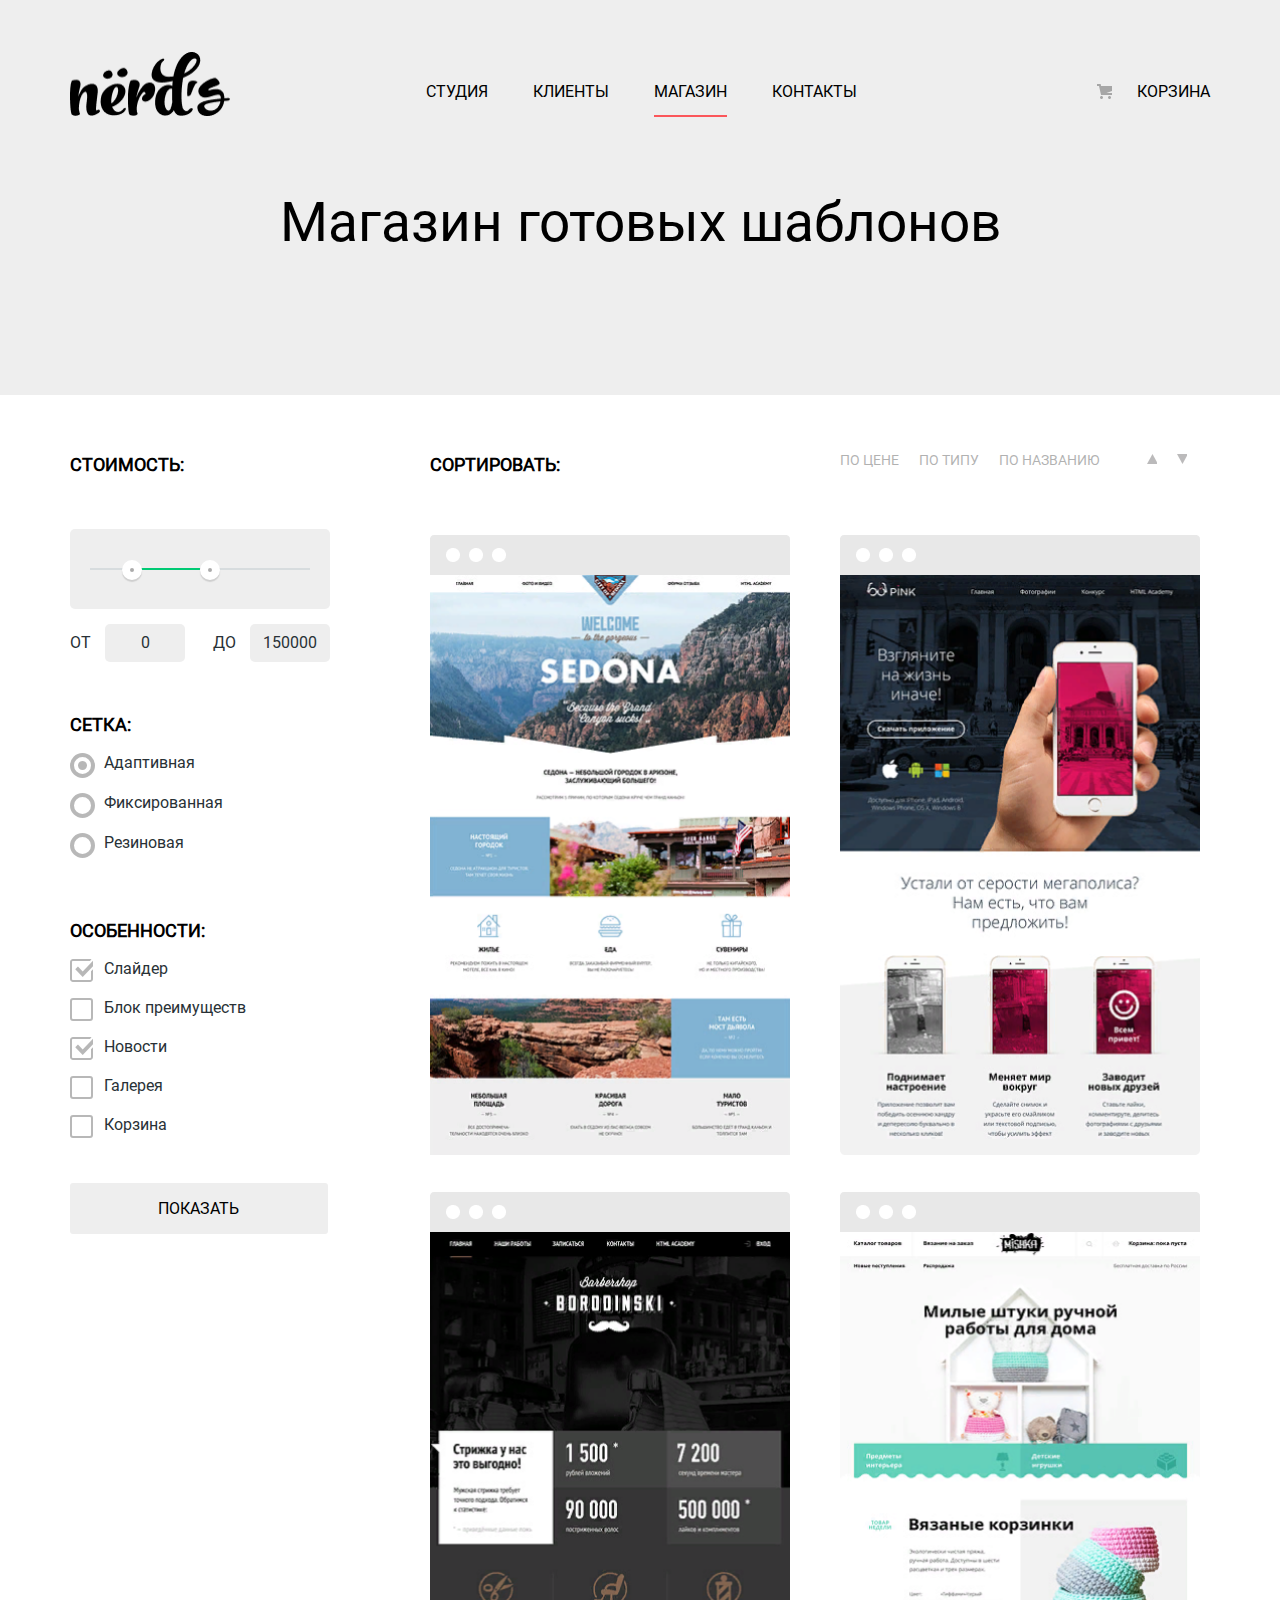
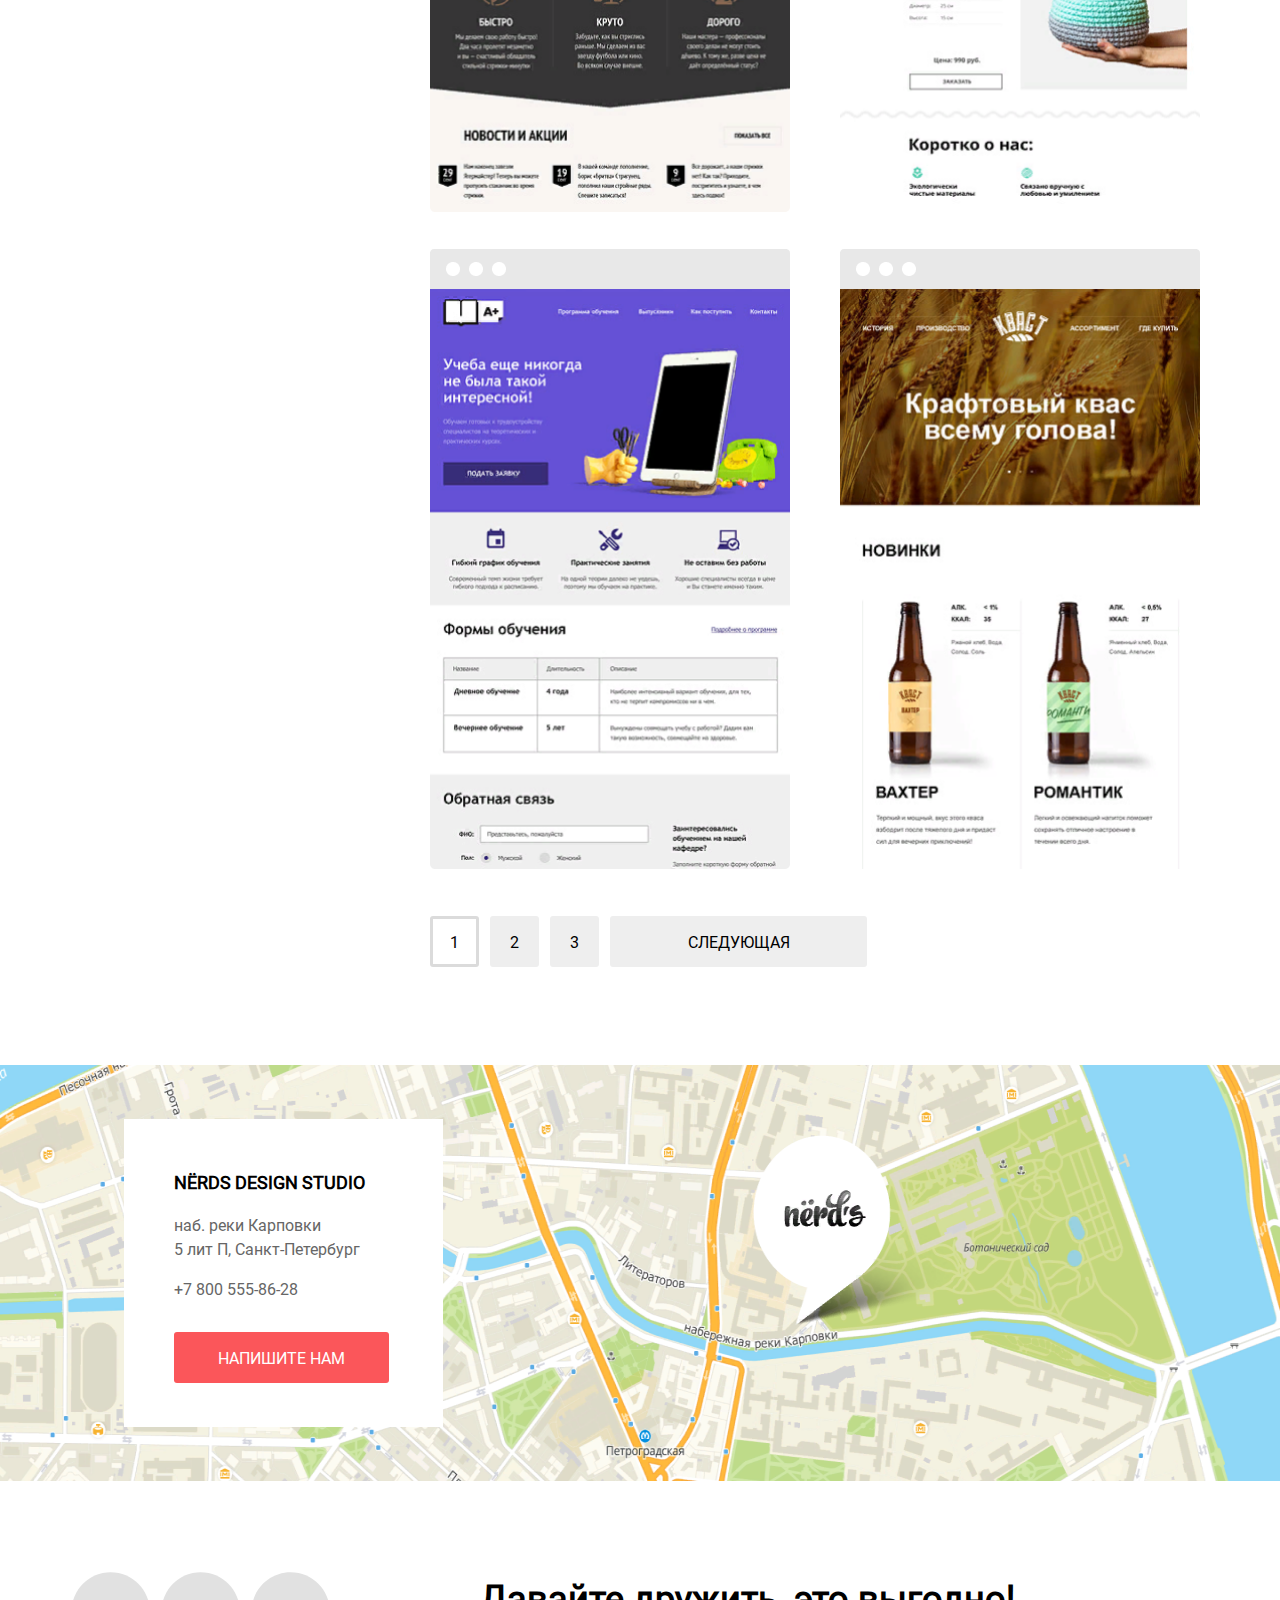
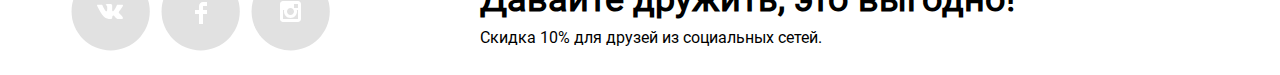
==== commit 0804532a: "add js for modal window, add accessability" ====
--- a/catalog.html
+++ b/catalog.html
@@ -37,7 +37,7 @@
 
   <main>
     <div class="inner-page container">
-    <form class="main-filter" action="https://echo.htmlacademy.ru" method="post">
+    <form class="main-filter" action="https://echo.htmlacademy.ru" method="get" target="_blank">
       <fieldset class="price-filter">
         <legend class="price-filter-header">Стоимость:</legend>
         <div class="range-filter">
@@ -56,6 +56,7 @@
               до <input type="text" name="max-price" value="150000">
             </label>
           </div>
+        </div>
       </fieldset>
 
       <fieldset class="grid-filter">
@@ -135,10 +136,10 @@
           <a href="#">По названию</a>
         </li>
         <li class="products-sort-item">
-          <a href="#"></a>
-        </li>
-        <li class="products-sort-item">
-          <a href="#"></a>
+          <a href="#" aria-label="Сортировка по возрастанию"></a>
+        </li>
+        <li class="products-sort-item">
+          <a href="#" aria-label="Сортировка по убыванию"></a>
         </li>
       </ul>
       </div>
@@ -161,7 +162,7 @@
             <p class="products-item-description">Продуктовый лендинг<br> приложения для iOS и Android</p>
             <a class="button button-red button-buy" href="#">9 900 ₽</a>
           </div>
-          <img src="img/pink_logo.png" width="360" height="580" alt="Шаблон PinkApp">
+          <img style="object-fit: cover;" src="img/pink_logo.png" width="360" height="580" alt="Шаблон PinkApp">
         </li>
         <li class="products-item">
           <div class="modal-window">
@@ -217,14 +218,15 @@
         <li class="pagination-item">
           <a class="button button-grey button-next" href="#"><span class="button-text">Следующая</span></a>
         </li>
+        
       </ul>
     </section>
   </div>
   <section class="map">
     <iframe src="https://www.google.com/maps/embed?pb=!1m18!1m12!1m3!1d4749.1424371776275!2d30.31252078883977!3d59.96916473088871!2m3!1f0!2f0!3f0!3m2!1i1024!2i768!4f13.1!3m3!1m2!1s0x4696315bc4e8ce61%3A0xe703c377f3424272!2sStudio%20212!5e0!3m2!1sru!2sru!4v1643739726532!5m2!1sru!2sru"
-     width="100%" height="416" style="border:0;" allowfullscreen="" loading="lazy" title="Офис компании
-      по адресу набережная реки
-      Карповки, 5, литера П, Санкт-Петербург"></iframe>
+          height="416" loading="lazy" title="Офис компании
+          по адресу набережная реки
+          Карповки, 5, литера П, Санкт-Петербург"></iframe>
     <h2 class="visually-hidden">Как до нас добраться</h2>
     <section class="contacts">
       <h2 class="visually-hidden">Контакты</h2>
@@ -234,14 +236,36 @@
            5 лит П, Санкт-Петербург</p>
         <a class="contacts-phone" href="tel:+78005558628">+7 800 555-86-28</a>
         <p class="contacts-button-wrapper">
-          <a class="button button-red" href="#">
+          <a class="button button-red modal" href="#">
             <span class="button-text">Напишите нам</span>
           </a>
         </p>
       </div>
     </section>
   </section>
+  <section class="contact-us">
+    <form class="contact-us-form" action="https://echo.htmlacademy.ru" method="post" target="_blank">
+      <svg class="modal-close-mark" aria-hidden="true" width="21" height="21" viewBox="0 0 21 21" fill="none" xmlns="http://www.w3.org/2000/svg">
+        <g opacity="0.3">
+          <path d="M13.3299 10.5005L20.7072 3.12321C21.0963 2.7317 21.0963 2.09952 20.7072 1.70801L19.292 0.291799C18.9005 -0.0972665 18.2683 -0.0972665 17.8768 0.291799L10.4995 7.67009L3.12221 0.2928C2.7307 -0.0962657 2.09852 -0.0962657 1.70701 0.2928L0.291799 1.70801C-0.0972665 2.09952 -0.0972665 2.7317 0.291799 3.12321L7.66909 10.5005L0.291799 17.8778C-0.0972665 18.2693 -0.0972665 18.9015 0.291799 19.293L1.70801 20.7082C2.09952 21.0973 2.7317 21.0973 3.12321 20.7082L10.5005 13.3309L17.8778 20.7082C18.2693 21.0973 18.9015 21.0973 19.293 20.7082L20.7082 19.293C21.0973 18.9015 21.0973 18.2693 20.7082 17.8778L13.3299 10.5005Z" fill="#FB565A"/>
+        </g>
+      </svg>
+      <h2>Напишите нам</h2>
+      <label class="username-label" for="username">Ваше имя:<br>
+         <input type="text" name="username" id="username" placeholder="Имя Фамилия">
+      </label>
+       <label class="email-label" for="email">Ваш email:<br>
+        <input type="email" name="email" id="email" placeholder="email@example.com">
+      </label>
+      <label class="message-label" for="message">Текст письма:<br>
+        <textarea name="message" id="message" cols="80" rows="10" placeholder="В свободной форме"></textarea>
+      </label>
+      <input class="button submit button-red" type="submit" value="Отправить">
+    </form>
+  </section>
+  
   </main>
+
   <footer class="main-footer">
     <div class="container">
       <section class="social-media">
@@ -249,7 +273,7 @@
         <ul class="social-media-list">
           <li class="social-media-item">
             <a href="#">
-              <svg  class="svg" width="81" height="81" viewBox="0 0 81 81" fill="none" xmlns="http://www.w3.org/2000/svg">
+              <svg  class="svg" aria-hidden="true" width="81" height="81" viewBox="0 0 81 81" fill="none" xmlns="http://www.w3.org/2000/svg">
                 <path class="svg-bg" fill-rule="evenodd" clip-rule="evenodd" d="M40.6616 1.2116C62.2692 1.2116 79.7856 18.7282 79.7856 40.336C79.7856 61.9432 62.2692 79.4597 40.6616 79.4597C19.0541 79.4597 1.53754 61.9432 1.53754 40.336C1.53754 18.7282 19.0541 1.2116 40.6616 1.2116Z" fill="#E1E1E1"/>
                 <path class="svg-logo" d="M43.138 44.51C44.094 44.201 45.318 46.55 46.621 47.449C47.599 48.13 48.348 47.983 48.348 47.983L51.821 47.933C51.821 47.933 53.636 47.821 52.778 46.379C52.707 46.259 52.275 45.31 50.193 43.357C48.016 41.314 48.311 41.645 50.932 38.113C52.529 35.96 53.168 34.645 52.968 34.085C52.776 33.546 51.603 33.686 51.603 33.686L47.69 33.713C47.309 33.714 46.986 33.832 46.839 34.228C46.836 34.232 46.218 35.894 45.394 37.307C43.653 40.296 42.958 40.455 42.67 40.268C42.009 39.835 42.176 38.531 42.176 37.604C42.176 34.707 42.608 33.499 41.33 33.187C40.903 33.083 40.591 33.015 39.502 33.005C38.11 32.984 36.928 33.005 36.258 33.334C35.813 33.557 35.472 34.046 35.679 34.074C35.939 34.109 36.522 34.234 36.834 34.66C37.235 35.212 37.223 36.449 37.223 36.449C37.223 36.449 37.452 39.86 36.683 40.283C36.155 40.573 35.433 39.981 33.88 37.267C33.087 35.879 32.488 34.345 32.488 34.345C32.488 34.345 32.372 34.06 32.162 33.904C31.912 33.719 31.562 33.66 31.562 33.66L27.848 33.684C27.848 33.684 27.29 33.7 27.085 33.946C26.903 34.164 27.07 34.614 27.07 34.614C27.07 34.614 29.979 41.495 33.273 44.961C36.293 48.143 39.725 47.932 39.725 47.932H41.28C41.28 47.932 41.749 47.878 41.989 47.62C42.213 47.38 42.203 46.929 42.203 46.929C42.203 46.929 42.172 44.82 43.138 44.51Z" fill="white"/>
               </svg>
@@ -257,7 +281,7 @@
           </li>
           <li class="social-media-item">
             <a href="#">
-              <svg class="svg" width="81" height="81" viewBox="0 0 81 81" fill="none" xmlns="http://www.w3.org/2000/svg">
+              <svg class="svg" aria-hidden="true" width="81" height="81" viewBox="0 0 81 81" fill="none" xmlns="http://www.w3.org/2000/svg">
                 <path class="svg-bg" fill-rule="evenodd" clip-rule="evenodd" d="M40.6617 1.2116C62.2692 1.2116 79.7856 18.7282 79.7856 40.336C79.7856 61.9432 62.2692 79.4597 40.6617 79.4597C19.054 79.4597 1.53754 61.9432 1.53754 40.336C1.53754 18.7282 19.054 1.2116 40.6617 1.2116Z" fill="#E1E1E1"/>
                 <path class="svg-logo" d="M47 35V31H43C40.7909 31 39 32.7909 39 35V39H35V43H39V53H43V43H47V39H43V35H47Z" fill="white"/>
               </svg>
@@ -265,7 +289,7 @@
         </li>
           <li class="social-media-item">
             <a href="#">
-              <svg class="svg" width="81" height="81" viewBox="0 0 81 81" fill="none" xmlns="http://www.w3.org/2000/svg">
+              <svg class="svg" aria-hidden="true" width="81" height="81" viewBox="0 0 81 81" fill="none" xmlns="http://www.w3.org/2000/svg">
                 <path class="svg-bg" fill-rule="evenodd" clip-rule="evenodd" d="M40.6617 1.2116C62.2692 1.2116 79.7856 18.7282 79.7856 40.336C79.7856 61.9432 62.2692 79.4597 40.6617 79.4597C19.054 79.4597 1.53754 61.9432 1.53754 40.336C1.53754 18.7282 19.054 1.2116 40.6617 1.2116Z" fill="#E1E1E1"/>
                 <path class="svg-logo" fill-rule="evenodd" clip-rule="evenodd" d="M33 30H48C49.65 30 51 31.35 51 33V48C51 49.65 49.65 51 48 51H33C31.35 51 30 49.65 30 48V33C30 31.35 31.35 30 33 30ZM44 40.5C44 38.57 42.43 37 40.5 37C38.57 37 37 38.57 37 40.5C37 42.43 38.57 44 40.5 44C42.43 44 44 42.43 44 40.5ZM33 48V39H34.181C34.0626 39.4913 34.0019 39.9947 34 40.5C34 44.0899 36.9101 47 40.5 47C44.0899 47 47 44.0899 47 40.5C46.9986 39.9946 46.9379 39.4912 46.819 39H48V48H33ZM44 37H48V33H44V37Z" fill="white"/>
               </svg>
@@ -279,6 +303,7 @@
       </section>
     </div>
   </footer>
+  <script src="js/index.js"></script>
 </body>
 
 </html>
--- a/style.css
+++ b/style.css
@@ -1,3 +1,5 @@
+
+
 
 /*add fonts*/
 
@@ -63,6 +65,14 @@
   font-weight: 400;
   line-height: 24px;
   min-height: 100%;
+  display: -ms-grid;
+  display: grid;
+  -ms-grid-rows: -webkit-min-content 1fr -webkit-min-content;
+  -ms-grid-rows: min-content 1fr min-content;
+  grid-template-rows: -webkit-min-content 1fr -webkit-min-content;
+  grid-template-rows: min-content 1fr min-content;
+  -ms-flex-line-pack: start;
+      align-content: start;
 }
 img {
   width: 100%;
@@ -71,6 +81,10 @@
   text-decoration: none;
   text-align: center;
   text-transform: uppercase;
+}
+iframe{
+  width: 100%;
+  border: 0;
 }
 .main-navigation{
   font-size: 16px;
@@ -157,20 +171,37 @@
 .slider-item-description{
   margin-bottom: 55px;
 }
+
 .slider-item:first-child{
-  background: url(img/slider1_back.png);
-  background-position: 100% 0;
-  background-repeat: no-repeat;
-
+  background: url(img/slider1_back.png) 100% 0  no-repeat;
 }
 .slider-item:nth-child(2){
-  background: url(img/slider2_back.png);
+  background: url(img/slider2_back.png) 100% 0  no-repeat;
 }
 .slider-item:last-child{
-  background: url(img/slider3_back.png);
-}
+  background: url(img/slider3_back.png) 100% 0  no-repeat;
+}
+
 li{
   list-style: none;
+}
+.advantages{
+  margin-top:80px;
+  min-height: 347px;
+  width: 1100px;
+  margin-bottom: 121px;
+}
+.advantages-list{
+  margin:0;
+  padding:0;
+  display: -ms-grid;
+  display: grid;
+  -ms-grid-columns: 1fr 100px 1fr 100px 1fr;
+  grid-template-columns: repeat(3, 1fr);
+  -webkit-column-gap: 100px;
+     -moz-column-gap: 100px;
+          column-gap: 100px;
+  row-gap: 50px;
 }
 .advantages-item-header{
   font-size: 24px;
@@ -183,10 +214,25 @@
 .advantages-item-description{
   margin-bottom: 49px;
 }
+.advantages-item{
+  background-repeat: no-repeat;
+  background-size: 300px 146px;
+  width: 300px;
+}
+.advantages-item:first-child{
+  background-image: url(img/advantages_item_1_bg.png);
+}
+.advantages-item:nth-child(2){
+  background-image: url(img/advantages_item_2_bg.png);
+}
+.advantages-item:last-child{
+  background-image: url(img/advantages_item_3_bg.png);
+}
 
 .button{
  padding: 17px 40px 15px 39px;
  border-radius: 3px;
+ 
 }
 .button-position{
   vertical-align: bottom;
@@ -270,6 +316,7 @@
           box-shadow: inset 0px 3px 0px rgba(0, 1, 1, 0.1);
 }
 .pagination-active-item{
+  padding: 14px 17px 12px 17px;
   border: 3px solid var(--gray);
   background-color: var(--white);
   pointer-events: none;
@@ -283,16 +330,6 @@
   line-height: 18px;
 }
 
-.advantages-item:first-child{
-  background: url("img/illustration-1\ 1.png") no-repeat;
-
-}
-.advantages-item:nth-child(2){
-  background: url("img/illustration-2\ 1.png") no-repeat;
-}
-.advantages-item:last-child{
-  background: url("img/illustration-3\ 1.png") no-repeat;
-}
 .services{
   -ms-grid-column: 1;
   -ms-grid-column-span: 2;
@@ -332,9 +369,11 @@
 .statistic-header{
   margin-bottom: 31px;
   padding-left: 25px;
+  max-width: 360px;
 }
 .statistic{
   background: url("img/nerds_logo.png") no-repeat;
+  
 }
 .index-columns{
   display: -ms-grid;
@@ -348,6 +387,9 @@
 }
 .partners{
   margin-bottom: 125px;
+  min-height: 184px;
+  border-bottom: 2px solid var(--light-gray);
+  border-top: 2px solid var(--light-gray);
 }
 .partners-list{
   display: -ms-grid;
@@ -356,6 +398,8 @@
   grid-template-columns: repeat(4, 1fr);
   gap: 40px;
   margin:0;
+  margin-top: 46px;
+  margin-bottom: 44px;
   padding: 0;
   -webkit-box-align: center;
       -ms-flex-align: center;
@@ -416,6 +460,9 @@
   clip: rect(0 0 0 0);
   overflow: hidden;
 }
+.cta-wrapper{
+  word-break: break-all;
+}
 .cta-header{
   font-weight: 700;
   font-size: 36px;
@@ -458,6 +505,7 @@
   font-size: 14px;
   line-height: 18px;
   margin-right: 20px;
+  margin-bottom: 10px;
   opacity: 0.3;
 }
 .products-sort-item:hover{
@@ -498,7 +546,12 @@
 .products-item-description{
   font-size: 16px;
   line-height: 18px;
+  padding: 0 20px;
   color: var(--lead-grey);
+}
+.products-item img{
+  -o-object-fit: cover;
+     object-fit: cover;
 }
 .modal-window{
   background-color: var(--light-gray);
@@ -675,24 +728,6 @@
   padding-top: 1px;
 }
 
-.advantages{
-  margin-top:80px;
-  min-height: 347px;
-  width: 1100px;
-  margin-bottom: 121px;
-}
-
-.advantages-list{
-  margin:0;
-  padding:0;
-  display: -ms-grid;
-  display: grid;
-  -ms-grid-columns: 1fr 100px 1fr 100px 1fr;
-  grid-template-columns: repeat(3, 1fr);
-  -webkit-column-gap: 100px;
-     -moz-column-gap: 100px;
-          column-gap: 100px;
-}
 .social-media{
   display: -ms-grid;
   display: grid;
@@ -812,12 +847,15 @@
   display: -webkit-box;
   display: -ms-flexbox;
   display: flex;
+  -ms-flex-wrap: wrap;
+      flex-wrap: wrap;
   margin-top: 55px;
   margin-bottom: 60px;
   padding: 0;
 }
 .pagination-item{
   margin-right: 11px;
+  margin-bottom: 50px;
 }
 
 .products-item-description{
@@ -832,6 +870,7 @@
   -webkit-transform: translate(-50%, 50%);
       -ms-transform: translate(-50%, 50%);
           transform: translate(-50%, 50%);
+  display: none;
 }
 
 .contact-us-form{
@@ -848,7 +887,6 @@
   -ms-grid-columns: 1fr 40px 1fr;
   grid-template-columns: 1fr 1fr;
   position: relative;
-  display: none;
 }
 .contact-us-form label{
   font-weight: 700;
@@ -883,7 +921,7 @@
   color: var(--light-gray-submit-contact);
 }
 
-.contact-us-form legend{
+.contact-us-form h2{
   font-weight: 700;
   font-size: 45px;
   line-height: 52.73px;
@@ -949,6 +987,9 @@
   top: 78px;
   cursor: pointer;
 }
+.modal-open{
+  display: block;
+}
 .modal-close-mark:hover g{
   opacity: 1;
 }
@@ -965,6 +1006,10 @@
      -moz-user-select: none;
       -ms-user-select: none;
           user-select: none;
+}
+.features-list,
+.grid-list{
+  max-width: 260px;
 }
 .features-item-checkbox + label::before{
   content: "";
@@ -1040,8 +1085,3 @@
 .grid-item-radio:hover + label::after{
   opacity: 1;
 }
-
-.contact-us-form-show{
-  display: -ms-grid;
-  display: grid;
-}
